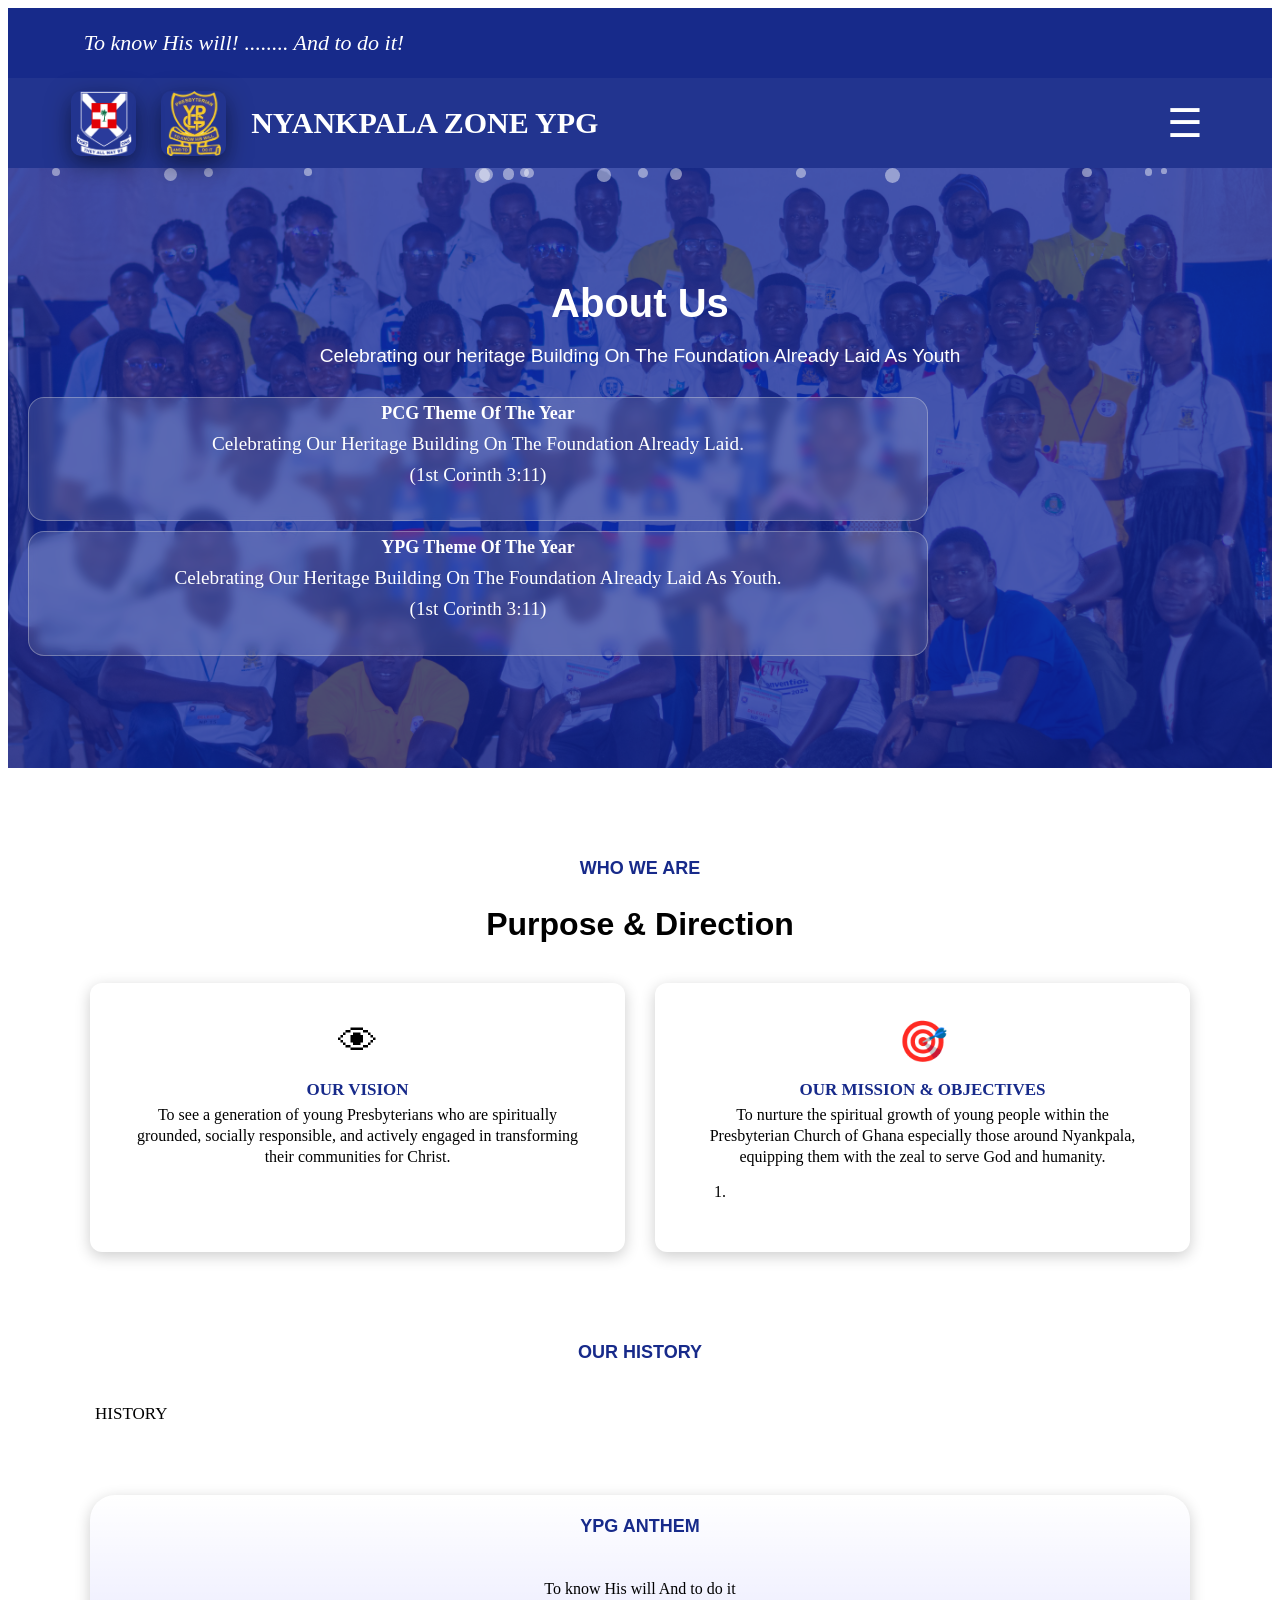
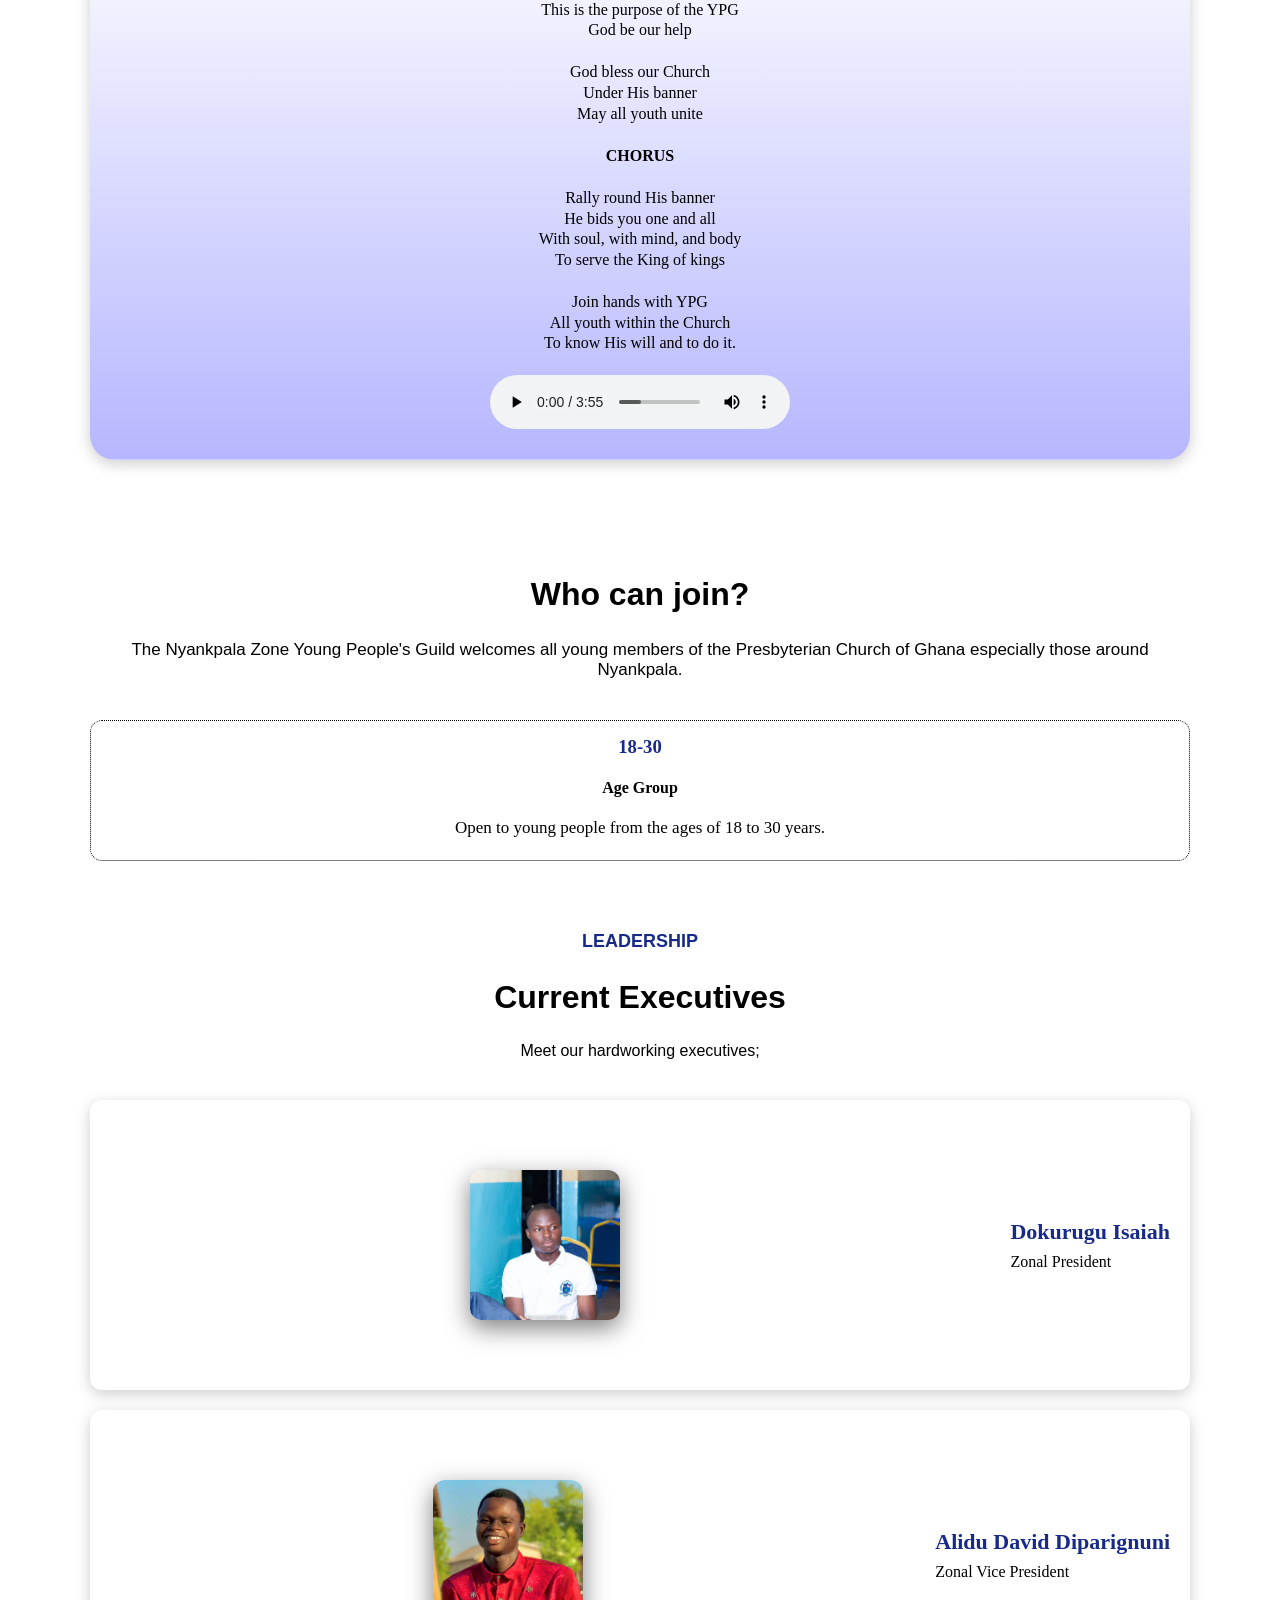
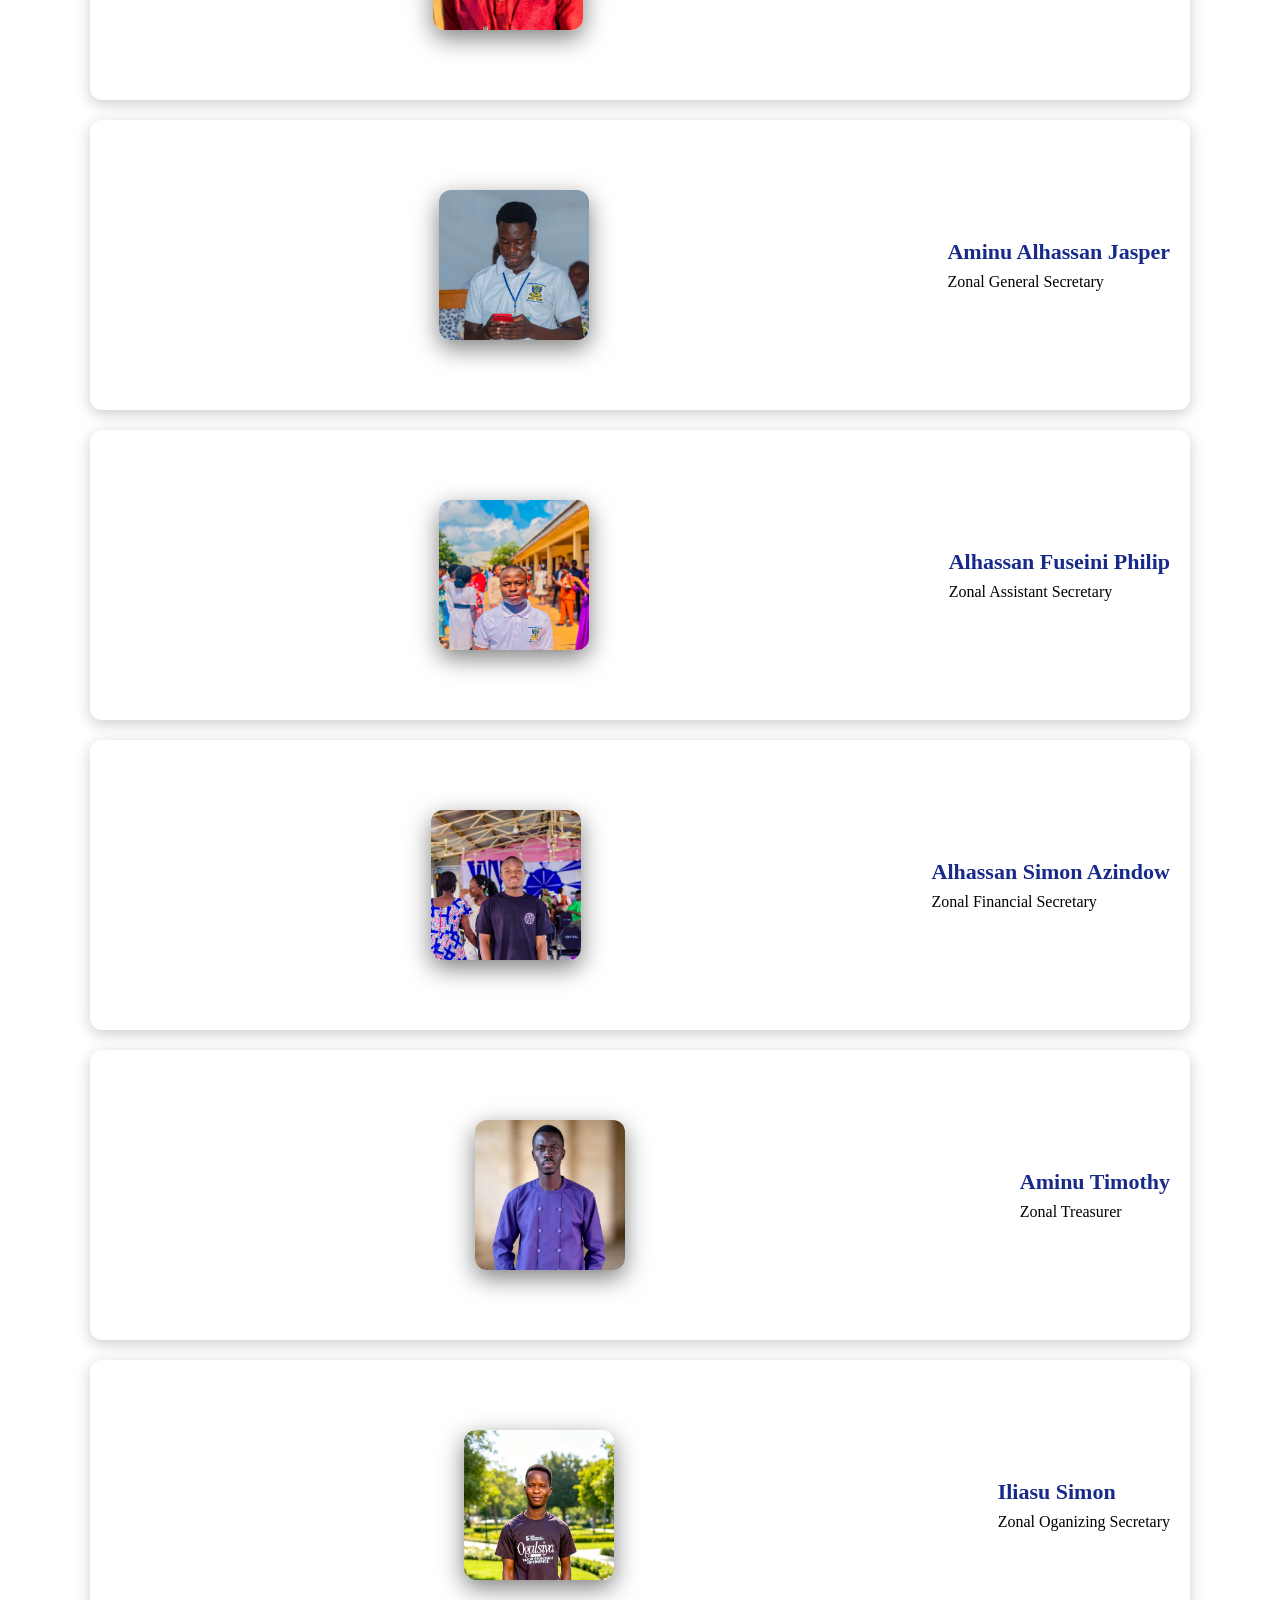
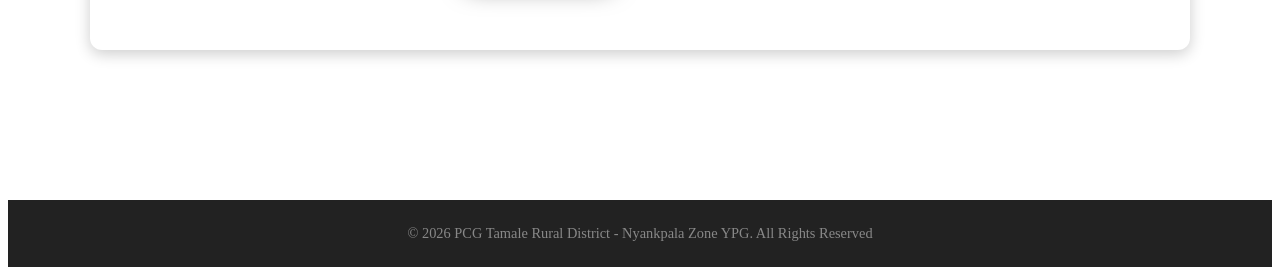
==== about.html @ 55d90fb5 "contact 1" ====
<!DOCTYPE html>
<html lang="en">
<head>
    <meta charset="UTF-8">
    <meta name="viewport" content="width=device-width, initial-scale=1.0">
    <title>About Us</title>
    <link rel="stylesheet" href="style.css">
</head>

<body>
    <header>
        <div class="top-bar">
            <span>To know His will! ........ And to do it!</span>
        </div>
    </header>

    <div class="main-nav">
            <div class="brand">
                <img src="leaders pics/PCG Logo.png">
                <img src="leaders pics/YPG logo.png">
                <span>NYANKPALA ZONE YPG</span>
            </div>
            <div class="nav-right">
                <button id="menuBtn">&#9776;</button>
            </div>
        </div>
        <nav id="sidebar">
            <a href="index.html">HOME</a>

            <li class="nav-dropdown">
                <div class="nav-item">
                    <a href="about.html">ABOUT</a>
                    <button type="button" class="dropdown-arrow" aria-label="Open About submenu">
                        &gt;
                    </button>
                </div>
                <ul class="submenu">
                    <li>
                        <a href="member.html">
                            Member of the Month
                        </a>
                    </li>
                </ul>
            </li>
            <a href="gallery.html">GALLERY</a>
            <a href="contact.html">CONTACT</a>
        </nav>

        <!--ABOUT HERO-->
        <section class="hero">

            <div class="particles"></div>
            <h1>About Us</h1>
            <p>
                Celebrating our heritage Building On The Foundation Already Laid As Youth
            </p>

            <section class="theme">
                <div class="theme-box">
                    <h3>PCG Theme Of The Year</h3>
                    <p>
                        Celebrating Our Heritage Building On The Foundation Already Laid.<br> 
                        (1st Corinth 3:11)
                    </p>
                </div>
                <div class="theme-box">
                    <h3>YPG Theme Of The Year</h3>
                    <P>
                        Celebrating Our Heritage Building On The Foundation Already Laid As Youth.<br>
                        (1st Corinth 3:11)
                    </P>
                </div>
            </section>
        </section>

        <!--MAIN CONTENT-->
        <main class="about-container">
            <!--WHON WE ARE-->
            <section class="about-introduction">
                <div class="section-title">
                    <span>Who We Are</span>
                    <h2>Purpose & Direction</h2>
                </div>

            </section>

            <!--PURPOSE AND DIRECTION-->
            <section>
                <div class="direction-grid">
                    <div class="direction-card">
                        <div class="icon">👁</div>
                        <h3>OUR VISION</h3>
                        <p>
                            To see a generation of young Presbyterians who are spiritually grounded, socially responsible, 
                            and actively engaged in transforming their communities for Christ.
                        </p>
                    </div>

                    <!--MISSION-->
                    <div class="direction-card">
                        <div class="icon">🎯</div>
                        <h3>OUR MISSION & OBJECTIVES</h3>
                        <p>
                            To nurture the spiritual growth of young people within the Presbyterian Church 
                            of Ghana especially those around Nyankpala, equipping them with the zeal to serve 
                            God and humanity.
                        </p>
                        
                        <ol class="objectives">
                            <li></li>
                        </ol>
                    </div>
                </div>
            </section>

            <!--OUR HISTORY-->
            <section class="history">
                <div class="section-title">
                    <span>OUR HISTORY</span>
                </div>
                <p>
                    HISTORY
                </p>
            </section>

            <!--ANTHEM-->
            <section class="anthem-card">
                <div class="section-title">
                    <span>YPG ANTHEM</span>
                </div>
                <P>
                    To know His will And to do it<br>
                    This is the purpose of the YPG<br>
                    God be our help<br>
                    <br>
                    God bless our Church<br>
                    Under His banner<br>
                    May all youth unite<br>
                    <h4>CHORUS</h4>
                    Rally round His banner<br> 
                    He bids you one and all<br>
                    With soul, with mind, and body<br>
                    To serve the King of kings<br>
                    <br>
                    Join hands with YPG<br>
                    All youth within the Church<br>
                    To know His will and to do it.<br>
                    <br>
                    <audio controls src="GUILD/YPG_ANTHEM_-_Young_People_s_Guild_of_the_Presbyterian_church_of_Ghana(128k).mp3">ypg song</audio>
                </P>
            </section>
            
            <section class="join-age">
                <div class="section-title">
                    <h2>Who can join?</h2>
                    <p>
                        The Nyankpala Zone Young People's Guild welcomes all young members of the Presbyterian Church of Ghana 
                        especially those around Nyankpala.
                    </p>
                </div>
                <div class="age-group">
                    <h3>18-30</h3>
                    <h4>Age Group</h4>
                    <p>
                        Open to young people from the ages of 18 to 30 years.
                    </p>
                </div>

            </section>

            <!--leadership-->
            <section class="leaders-section">

                <div class="section-title">
                    <span>Leadership</span>
                    <h2>Current Executives</h2>
                    <p>Meet our hardworking executives;</p>
                </div>

                <div class="leaders-grid">
                    <img src="leaders pics/IMG_20240913_222635_520.jpg" alt="Bro Dokurugu Isaiah">
                    
                    <div class="leader-info">
                        <h2>Dokurugu Isaiah</h2>
                        <p>Zonal President</p>
                    </div>
                </div>

                <div class="leaders-grid">
                    <img src="leaders pics/Vice President.jpg" alt="Bro David">
                    
                    <div class="leader-info">
                        <h2>Alidu David Diparignuni</h2>
                        <p>Zonal Vice President</p>
                    </div>
                </div>

                <div class="leaders-grid">
                    <img src="leaders pics/General Secretary.jpg" alt="Bro Jasper">
                    
                    <div class="leader-info">
                        <h2>Aminu Alhassan Jasper</h2>
                        <p>Zonal General Secretary</p>
                    </div>
                </div>

                <div class="leaders-grid">
                    <img src="leaders pics/Assisstant Sec.jpg" alt="Bro Philip">
                    
                    <div class="leader-info">
                        <h2>Alhassan Fuseini Philip</h2>
                        <p>Zonal Assistant Secretary</p>
                    </div>
                </div>

                <div class="leaders-grid">
                    <img src="leaders pics/Fibky.jpg" alt="Bro Simon">
                    
                    <div class="leader-info">
                        <h2>Alhassan Simon Azindow</h2>
                        <p>Zonal Financial Secretary</p>
                    </div>
                </div>

                <div class="leaders-grid">
                    <img src="leaders pics/Timothy.png" alt="Bro Timothy">
                    
                    <div class="leader-info">
                        <h2>Aminu Timothy</h2>
                        <p>Zonal Treasurer</p>
                    </div>
                </div>

                <div class="leaders-grid">
                    <img src="leaders pics/Simon.png" alt="Bro Eliasu Simon">
                    
                    <div class="leader-info">
                        <h2>Iliasu Simon</h2>
                        <p>Zonal Oganizing Secretary</p>
                    </div>
                </div>
            </section>
        </main>

    <footer>
        <p>
            &copy; 2026 PCG Tamale Rural District - Nyankpala Zone YPG. All Rights Reserved
        </p>
    </footer>
    <script src="script.js"></script>
</body>
</html>
---- style.css ----
/*HEADER SECTION*/
.top-bar {
    height: 70px;
    display: flex;
    align-items: center;
    justify-content: space-between;
    padding: 0 6%;
    background: #172a8a;
    color: white;
    font-size: 22px;
    font-style: italic;
}
.main-nav {
    position: sticky;
    top: 0;
    z-index: 1000;
    height: 90px;
    display: flex;
    align-items: center;
    justify-content: space-between;
    padding: 0 5%;
    background: rgba(23, 42, 138, 0.95);
    color: white;
    transition: 0.3s ease;
}
.main-nav.scrolled {
    background: white;
    color: #172a8a;
    box-shadow: 0 2px 10px rgba(0, 0, 0, 0.50);
}
.main-nav.scrolled .brand {
    color: #172a8a;
}
.main-nav.scrolled #menuBtn {
    color: #172a8a;
}
.brand {
    display: flex;
    align-items: center;
    gap: 25px;
    font-size: 30px;
    font-weight: bold;
    font-family: Verdana;
}
.brand img {
    width: 65px;
    height: 65px;
    object-fit: contain;
}

/*NAV */
.nav-right {
    display: flex;
    align-items: center;
    gap: 35px;
}
#menuBtn {
    font-size: 40px;
    background: none;
    border: none;
    color: white;
    cursor: pointer;
    position: relative;
    z-index: 1001;
}

#sidebar {
    position: fixed;
    top: 0;
    left: -250px;
    width: 250px;
    height: 100%;
    background: #f0f1f3;
    padding-top: 20px;
    transition: 0.3s;
    z-index: 9999;
}

#sidebar.show {
    left: 0;
}

#sidebar a {
    display: block;
    color: rgb(13, 1, 32);
    text-decoration: none;
    padding: 15px;
    font-family: Verdana, Geneva, Tahoma, sans-serif;
    font-weight: bold;
}

#sidebar a:hover {
    background: #c4c5d3;
}

/*ABOUT DROPDOWN*/
.nav-dropdown {
    position: relative;
}
.nav-item {
    display: flex;
    align-items: center;
    justify-content: space-between;
    width: 100%;
}
.nav-item a {
    display: block;
    flex: 1;
}
.dropdown-arrow {
    display: inline-flex ;
    align-items: center;
    justify-content: center;
    background: none;
    width: auto;
    color: rgb(13, 1, 32);
    border: none;
    font-size: 20px;
    cursor: pointer;
    padding: 5px 10px;
    margin: 0;
    flex: 0 0 auto;
}

.submenu {
    display: none;
    list-style: none;
    margin: 0;
    padding: 0 0 0 20px;
}
/*SHOW SUBMENU*/
.nav-dropdown.active .submenu {
    display: block;
}
/*ROTATE ARROW*/
.nav-dropdown.active .dropdown-arrow {
    transform: rotate(90deg);
}
.submenu li a {
    display: block;
    padding: 10px 15px;
    text-decoration: none;
}

/* HERO / WELCOME SECTION*/
.hero {
    background: linear-gradient(rgba(0,51,102,0.85),rgba(0,51,102,0.85));
    color: white;
    padding: 80px 20px;
    text-align: center;
    font-family: Verdana, Geneva, Tahoma, sans-serif;
    background-image: url("leaders pics/Background.jpg");
    background-size: cover;
    background-position: center;
    background-repeat: no-repeat;
    overflow: hidden;
    position: relative;
    height: auto;
    min-height: 600px;
    isolation: isolate;
}
.hero::before {
    content: "";
    position: absolute;
    top: 0;
    left: 0;
    height: 100%;
    width: 100%;
   /* right: 0;
    bottom: 0;*/
    background: rgba(15, 35, 150, 0.75);
    z-index: 1;
}

.particles {
    position: absolute;
    top: 0;
    left: 0;
    width: 100%;
    height: 100%;
    z-index: 2;
    pointer-events: none;
}
.particle {
    position: absolute;
    background: rgba(255, 255, 255, 0.45);
    border-radius: 50%;
    animation: fall linear infinite;
}
@keyframes fall {
    0% {
        transform: translateY(-100px);
        opacity: 0;
    }
    10% {
        opacity: 1;
    }
    90% {
        opacity: 1;
    }
    100% {
        transform: translateY(110vh);
        opacity: 0;
    }
}
.theme {
    position: relative;
    z-index: 3;
    width: 100%;
    max-width: 900px;
    display: grid;
    grid-template-columns: repeat(1, 1fr);
    gap: 10px;
    font-family: Verdana;
}
.theme-box {
    background: rgba(225, 225, 225, 0.14);
    backdrop-filter: blur(5px);
    -webkit-backdrop-filter: blur(5px);
    border: 1px solid rgba(225, 225, 225, 0.35);
    border-radius: 16px;
    padding: 5px 1px;
    text-align: center;
    color: white;
}
.theme h3 {
    color: white;
    margin: 0 0 5px;
    font-size: 18px;
}
.theme p {
    color: white;
    margin: 0;
}
.hero h1 {
    font-size: 2.5rem;
    margin-bottom: 15px;
    position: relative;
    z-index: 3;
}

.hero p {
    font-size: 1.2rem;
    max-width: 700px;
    margin: 0 auto 25px;
    line-height: 1.6;
    position: relative;
    z-index: 3;
}

/* LEADERS IMAGES*/
img {
   /* width: 300px;
    height: 300px;*/
    width: 450px;
    height: auto;
    object-fit: cover;
    border-radius: 10px;
    display: block;
    margin: auto;
    margin-top: 50px;
    margin-bottom: 50px;
    box-shadow: 0 8px 25px rgba(0,0,0,0.5);
    cursor: pointer;
}
#lightbox {
    display: none;
    position: fixed;
    top: 0;
    left: 0;
    width: 100%;
    height: 100%;
    background: rgba(0, 0, 0, 0.9);
    justify-content: center;
    align-items: center;
    z-index: 9999;
}
#lightboxImg {
    max-width: 90%;
    max-height: 90%;
}
#close {
    position: fixed;
    top: 20px;
    right: 30px;
    color: white;
    font-size: 40px;
    cursor: pointer;
}

.logo h2 {
    font-family: Verdana, Geneva, Tahoma, sans-serif;
    font-size: 2.0rem;
    text-align: center;
}

.logo h3 {
    font-size: 0.9rem;
    color: rgb(29, 4, 255);
    text-align: center;
}

.logo p {
    font-family: arial;
    font-size: 1.2rem;
    color: black;
    margin-bottom: 5px;
}

/* FOOTER*/
footer {
    background-color: #222;
    color: #888;
    text-align: center;
    padding: 20px;
    font-size: 0.9rem;
    margin-top: 60px;
}

/*EVENTS SECTION*/
.events {
    padding: 50px 20px;
    background: #1507e2;
    color: white;
    font-family: Arial;

}

.events-header h1 {
    font-family: verdana;
    margin-bottom: 25px;
    margin-top: 0;
}
.events-header span {
    font-family: Verdana, Geneva, Tahoma, sans-serif;
    margin-bottom: 15px;
    color: #1507e2;
}

.events-card {
    display: flex;
    align-items: center;
    background: linear-gradient(135deg, #2563eb 0%, #1d4ed8 100%);
    border-radius: 10px;
    padding: 20px;
    margin-bottom: 20px;
    box-shadow: 0 3px 10px;
    font-family: Arial;
}
.events h3 {
    color: white;
}
/*.events-card img {
    max-width: 100;
    height: auto;
    object-fit: cover;
    border-radius: 20px;
}*/

.event-date {
    width: 80px;
    height: 80px;
    color: white;
    background: #006400;
    text-align: center;
    border-radius: 10px;
    margin-right: 20px;
    font-family: Arial;
}

.event-date h3 {
    margin: 10px 0 0;
    font-size: 28px;
    font-family: Arial;
}
.event-date span {
    font-size: 16px;
    font-family: Arial;
}
.event-details h3 {
    margin-bottom: 8px;
    font-family: Arial;
}
.event-details p {
    margin: 5px 0;
    font-family: Arial;
}
.btn {
    display: block;
    width: fit-content;
    margin: 30px auto 0;
    background: #006400;
    color: white;
    text-decoration: none;
    padding: 12px 20px;
    border-radius: 5px;
    font-family: Arial;
    box-shadow: 0 4px 8px rgba(0, 0, 0, 0.4);
}
.btn:hover {
    background: #004d00;
}

#verse {
    color: black;
    font-family: Verdana;
    margin: 100px;
}
#verse p {
    border-left: 4px solid black;
    padding-left: 20px;
    font-style: italic;
}

.announcement-box {
    border: 2px solid black;
    border-radius: 5px;
    text-align: center;
    font-family: arial;
}
#announcement {
    font-family: verdana;
}

.guilder {
    padding-top: 100px;
    font-family: verdana;
}
.guilder p {
    font-style: italic;
}
 .guilder .quote {
    border-left: 4px solid rgb(0, 0, 0);
    color: black;
    display: block;
    margin: 20px;
    padding-left: 20px;
    font-weight: bold;
 }
 .guilder h3 {
    color: #1507e2;
 }
 
 .story-btn {
    display: inline-block;
    margin-top: 15px;
    background-color: #006b3f;
    padding: 12px 22px;
    color: white;
    text-decoration: none;
    border-radius: 6px;
    font-weight: 600;
    transition: 0.3s ease;
 }
 .story-btn:hover {
    background-color: #004d2c;
    transform: translateY(-2px);
 }

 /*MEMBER HTML*/
 #topic {
    background-color: #9c004e;
    color: white;
    border-radius: 5px;
    text-align: center;
    font-family: Verdana;
    margin-top: 50px;
    padding: 7px;
 }
 #topic h1, p {
    margin: 5px;
 }
.member-page {
    max-width: 900px;
    margin: auto;
    padding: 100px 20px 60px;
}
.member-page h1 {
    text-align: center;
    margin-bottom: 0;
    font-family:Verdana, Geneva, Tahoma, sans-serif;
    color: rgb(150, 2, 27);
}
.member-month {
    text-align: center;
    font-weight: bold;
    letter-spacing: 2px;
    margin-top: 0;
    color: rgb(150, 2, 27);
    text-decoration: underline;
}
.featured-member {
    text-align: center;
}
.featured-member > img {
    width: 220px;
    height: 220px;
    object-fit: cover;
    border-radius: 50%;
    display: block;
    margin: 0 auto 20px;
}
.member-page h4 {
    margin-top: 30px;
    font-family: Verdana;
    color: rgb(150, 2, 27);
}
.member-page p {
    font-family:Verdana;
}
.member-page .quote {
    border-left: 4px solid rgb(0, 0, 0);
    color: black;
    display: block;
    margin: 20px;
    padding-left: 20px;
    font-weight: bold;
 }
.member-archive {
    margin-top: 70px;
}
.member-archive h2, h3 {
    text-align: center;
    font-family: Verdana;
    color: rgb(150, 2, 27);
    margin: 0;
}
.member-card {
    display: flex;
    align-items: center;
    gap: 20px;
    padding: 15px;
    margin-top: 20px;
    border-radius: 10px;
    box-shadow: 0 3px 12px rgba(0, 0, 0, 0.1);
}
.member-card img {
    width: 100px;
    height: 100px;
    object-fit: cover;
    border-radius: 10px;
}
.member-card p {
    font-size: 12px;
    font-weight: bold;
}
.member-card h4 {
    margin: 5px 0;
}
.member-card a {
    text-decoration: none;
    font-weight: bold;
    font-family: verdana;
    background-color: #004d00;
    color: white;
    border-radius: 5px;
}
.faith-journey {
    margin: 0;
}


/* ABOUT PAGE */
/*ABOUT HERO*/

.about-container {
    width: 90%;
    max-width: 1100px;
    margin: 0 auto;
    padding: 70px 0;
}

.section-title {
    text-align: center;
    margin-bottom: 40px;
    padding-top: 20px;
    font-family: Verdana, Geneva, Tahoma, sans-serif;
}

.section-title span {
    color: #172a8a;
    font-size: 18px;
    font-weight: bold;
    text-transform: uppercase;
    font-family: Verdana, Geneva, Tahoma, sans-serif;
}

.section-title h2 {
    font-size: 32px;
    margin: 1opx 0;
    color: black;
    font-family: Verdana, Geneva, Tahoma, sans-serif;
}

.direction-grid {
    display: grid;
    grid-template-columns: repeat(2, 1fr);
    gap: 30px;
    margin-bottom: 70px;
}
.direction-card {
    background: white;
    padding: 35px;
    border-radius: 12px;
    text-align: center;
    box-shadow: 0 4px 15px rgba(0, 0, 0, 0.20);
}
.direction-grid .icon {
    font-size: 40px;
    margin-bottom: 15px;
}
.direction-card h3 {
    color: #172a8a;
    font-size: 17px;
    line-height: 1.2;
}
.direction-card p {
    color: black;
    font-family: Verdana;
    line-height: 1.3;
}

/*HISTORY*/
.history {
    margin-bottom: 70px;
}
.history p {
    color: black;
    font-size: 17px;
    line-height: 1.3;
}
.anthem-card {
    color: black;
    font-family: Verdana;
    line-height: 1.3;
    text-align: center;
    border-radius: 25px;
    box-shadow: 0 4px 15px rgba(0, 0, 0, 0.20);
    background: linear-gradient(to top, blue -250%, transparent 100%);
    background-size: cover;
    background-position: center;
    background-repeat: no-repeat;
    overflow: hidden;
    position: relative;
    height: auto;
    padding-bottom: 20px;
    margin-bottom: 70px;
}
.anthem-card h4 {
    font-weight: bold;
}
.join-age {
    font-family: Verdana;
}
.join-age p {
    font-size: 17px;
}
.age-group {
    text-align: center;
    border: 1px dotted black;
    border-radius: 12px;
}
.age-group h3 {
    color: #172a8a;
    padding-top: 15px;
}
.age-group p {
    padding-bottom: 17px;
}

/*LEADERSHIP*/
.leaders-section {
    margin-top: 50px;
}
.leaders-grid {
    display: flex;
    align-items: center;
    gap: 30px;
    background: white;
    padding: 20px;
    margin-bottom: 20px;
    border-radius: 12px;
    box-shadow: 0 4px 15px rgba(0, 0, 0, 0.20);
}
.leaders-grid img {
    width: 150px;
    height: 150px;
    object-fit: cover;
    object-position: center top;
    border-radius: 12px;
}
.leader-info h2 {
    margin: 0 0 8px;
    color: #172a8a;
    font-size: 22px;
}
.leader-info p {
    margin: 0;
    color: black;
    font-size: 16px;
}

/*ABOUT MOBILE*/
@media (max-width: 768px) {
    .about-container {
        width: 92%;
        padding: 50px 0;
    }
    .section-title {
        font-size: 26px;
    }
    .direction-grid {
        grid-template-columns: 1fr;
        gap: 20px;
    }
    .direction-card {
        padding: 25px;
    }
    .leaders-grid {
        gap: 20px;
        padding: 15px;
    }
    .leaders-grid img {
        width: 200px;
        height: 200px;
    }
    .leader-info h2 {
        font-size: 18px;
    }
    .leader-info p {
        font-size: 14px;
    }
    .theme {
        grid-template-columns: 1fr;
        gap: 15;
        margin-top: 30px;
    }
    .theme-box {
        padding: 3px 5px;
    }
}


/*PHONE RESPONSIVE*/
* {
    box-sizing: border-box;
}
html, body {
    max-width: 100%;
    overflow-x: clip;
}
img {
    max-width: 100%;
    height: auto;
}

@media (max-width: 768px) {
    .main-nav {
        padding: 0 15px;
    }
    .brand {
        font-size: 17px;
    }
    .brand img {
        width: 45px;
        height: 45px;
    }
    .hero {
        min-height: auto;
        padding: 60px 20px;
    }
    .hero p {
        font-size: 1rem;
    }
    .hero h1 {
        font-size: 2rem;
    }
    .events {
        padding: 40px 15px;
    }
    #verse {
        margin: 50px 15px;
    }
    .announcement-box {
        margin: 15px;
    }
    .guilder {
        padding: 50px 15px 0;
    }
}

@media (max-width: 400px) {
    .hero h1 {
        font-size: 1.7rem;
    }
    .brand {
        font-size: 15px;
    }
    .events {
        padding: 30px 10px;
    }
}

#sidebar .nav-item {
    flex-direction: row !important;
}
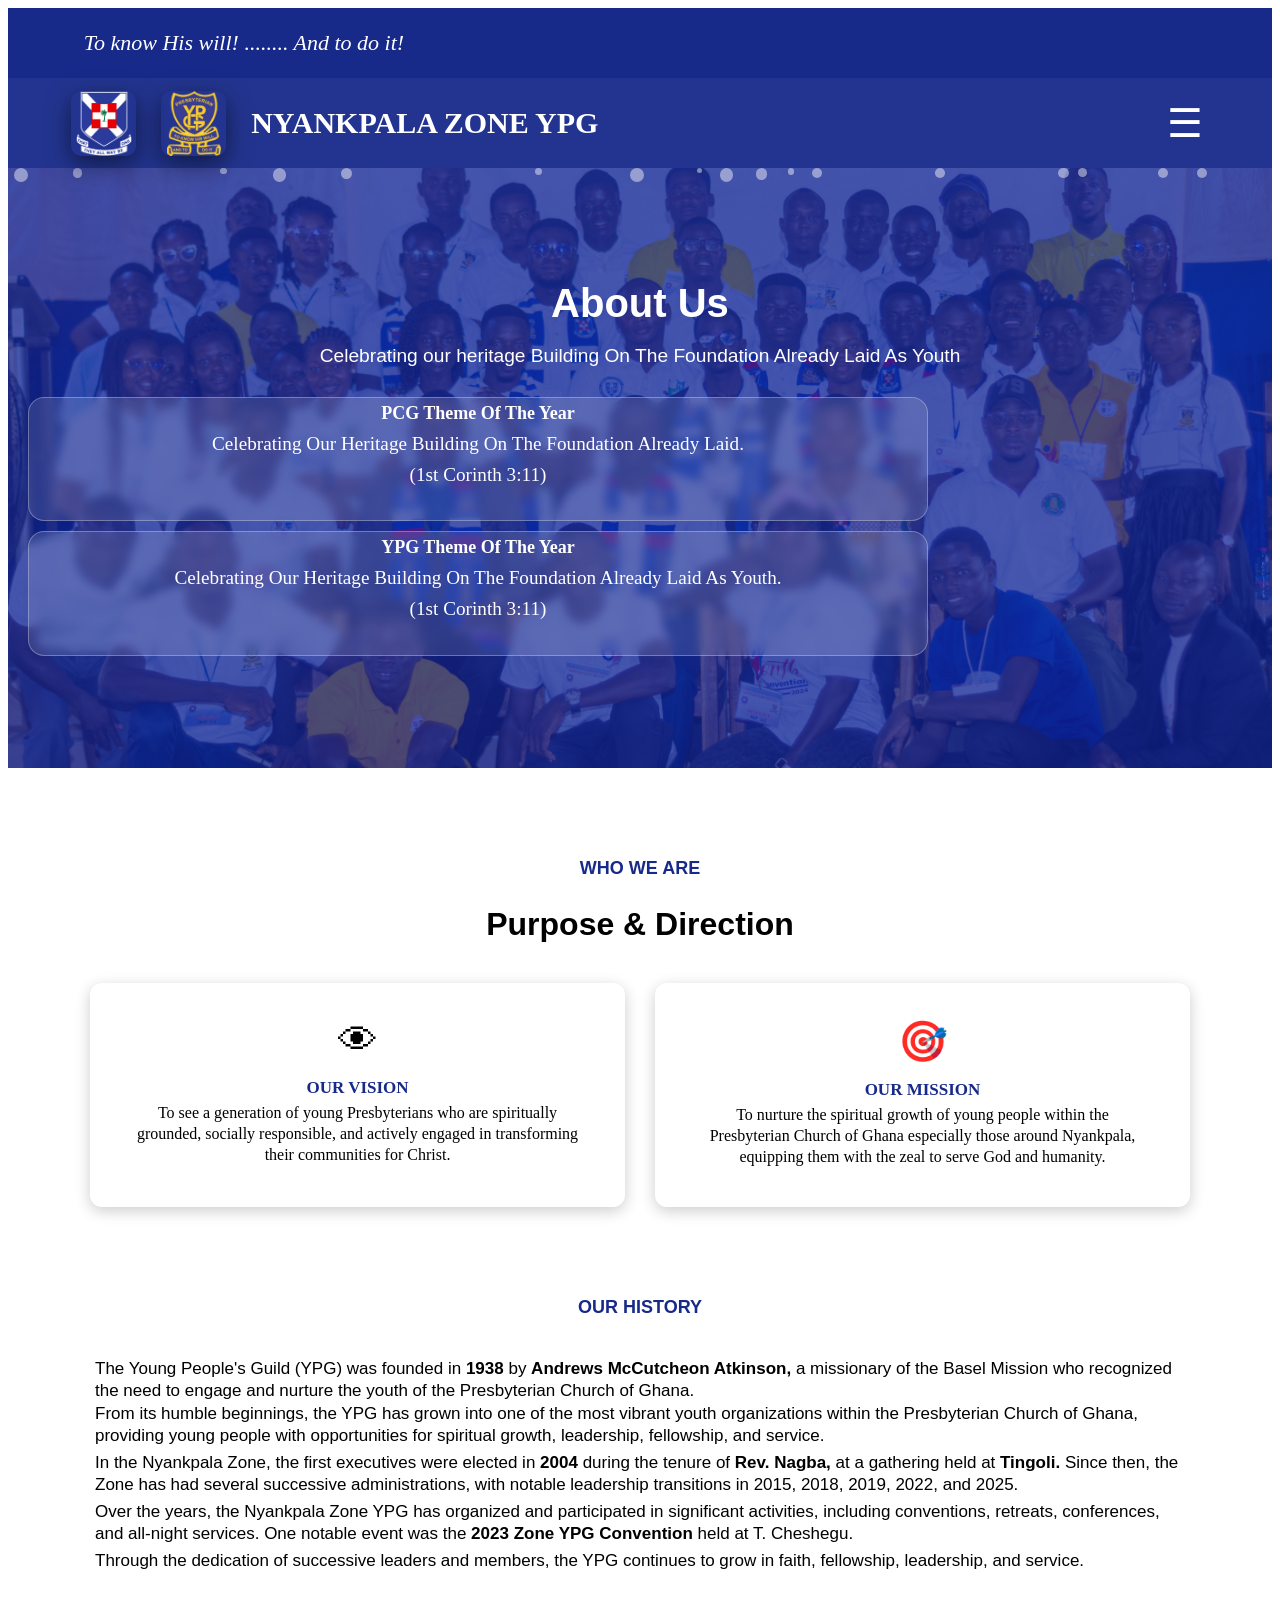
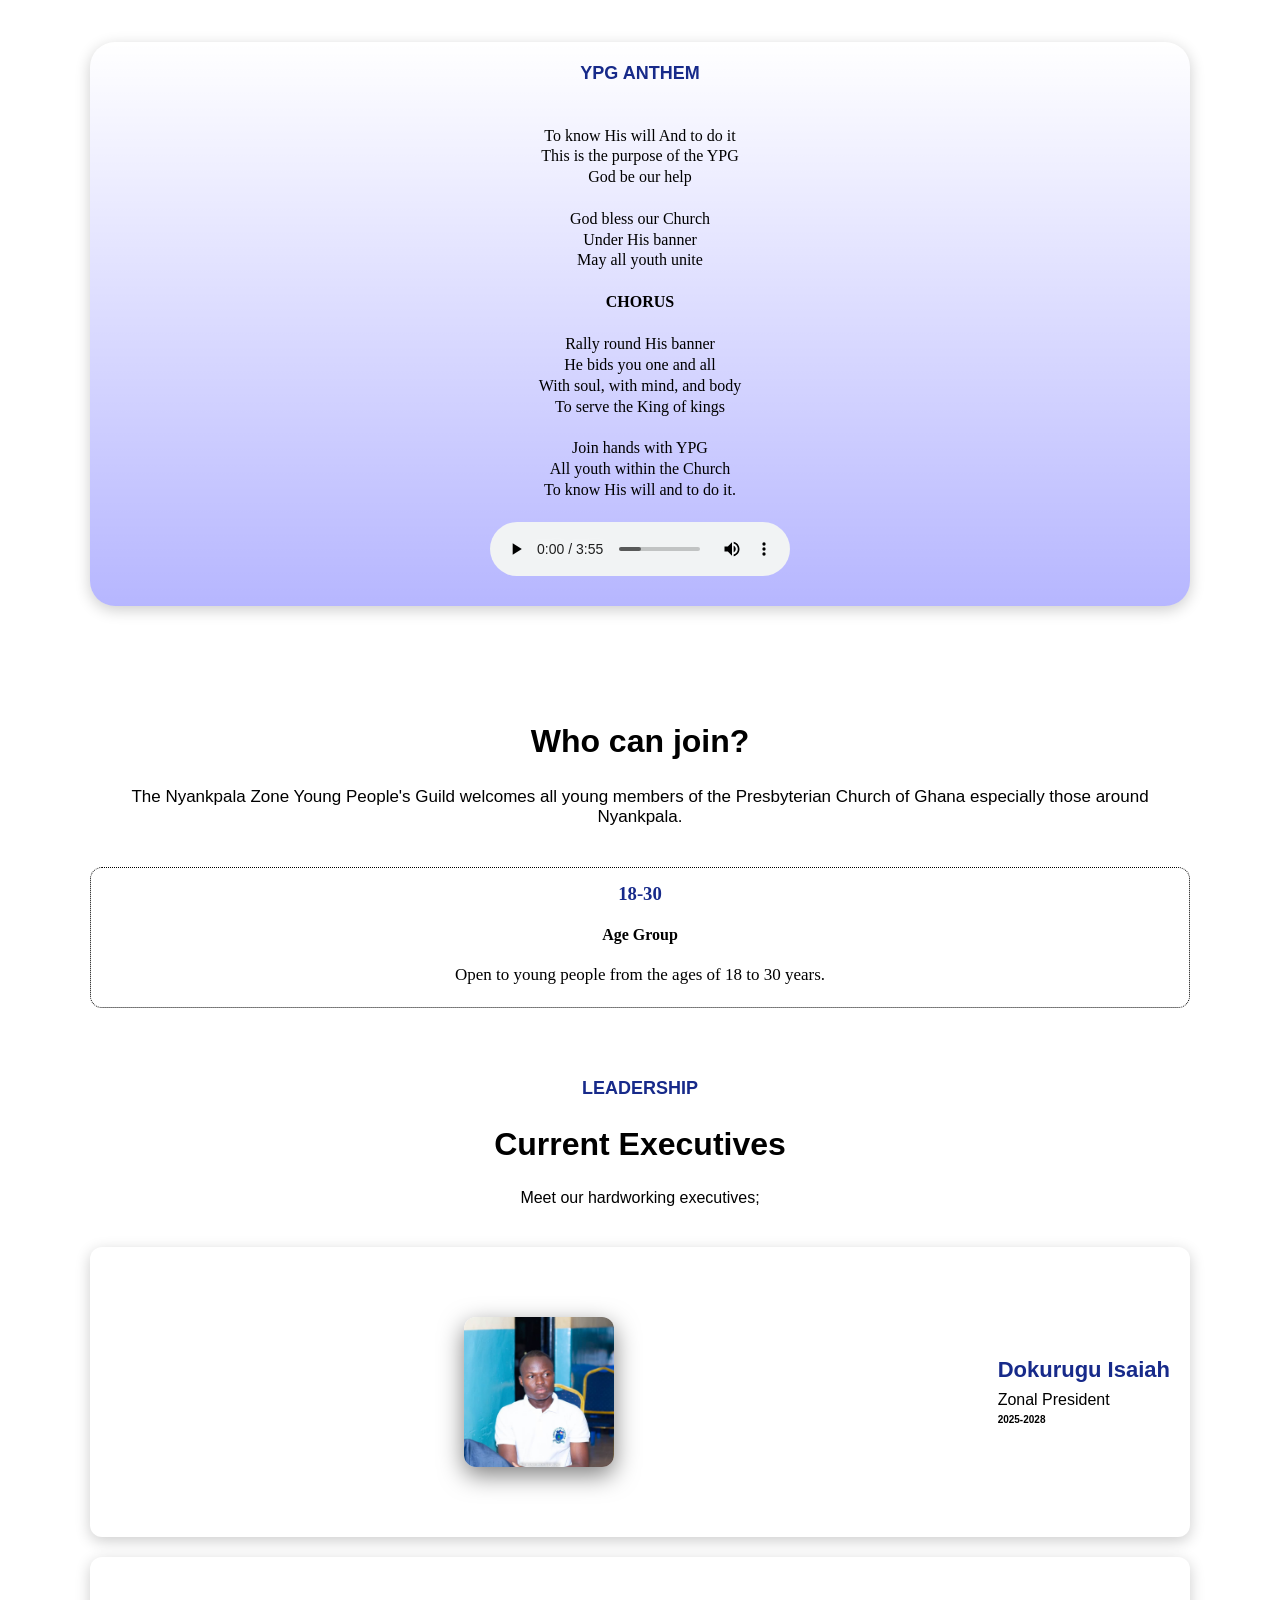
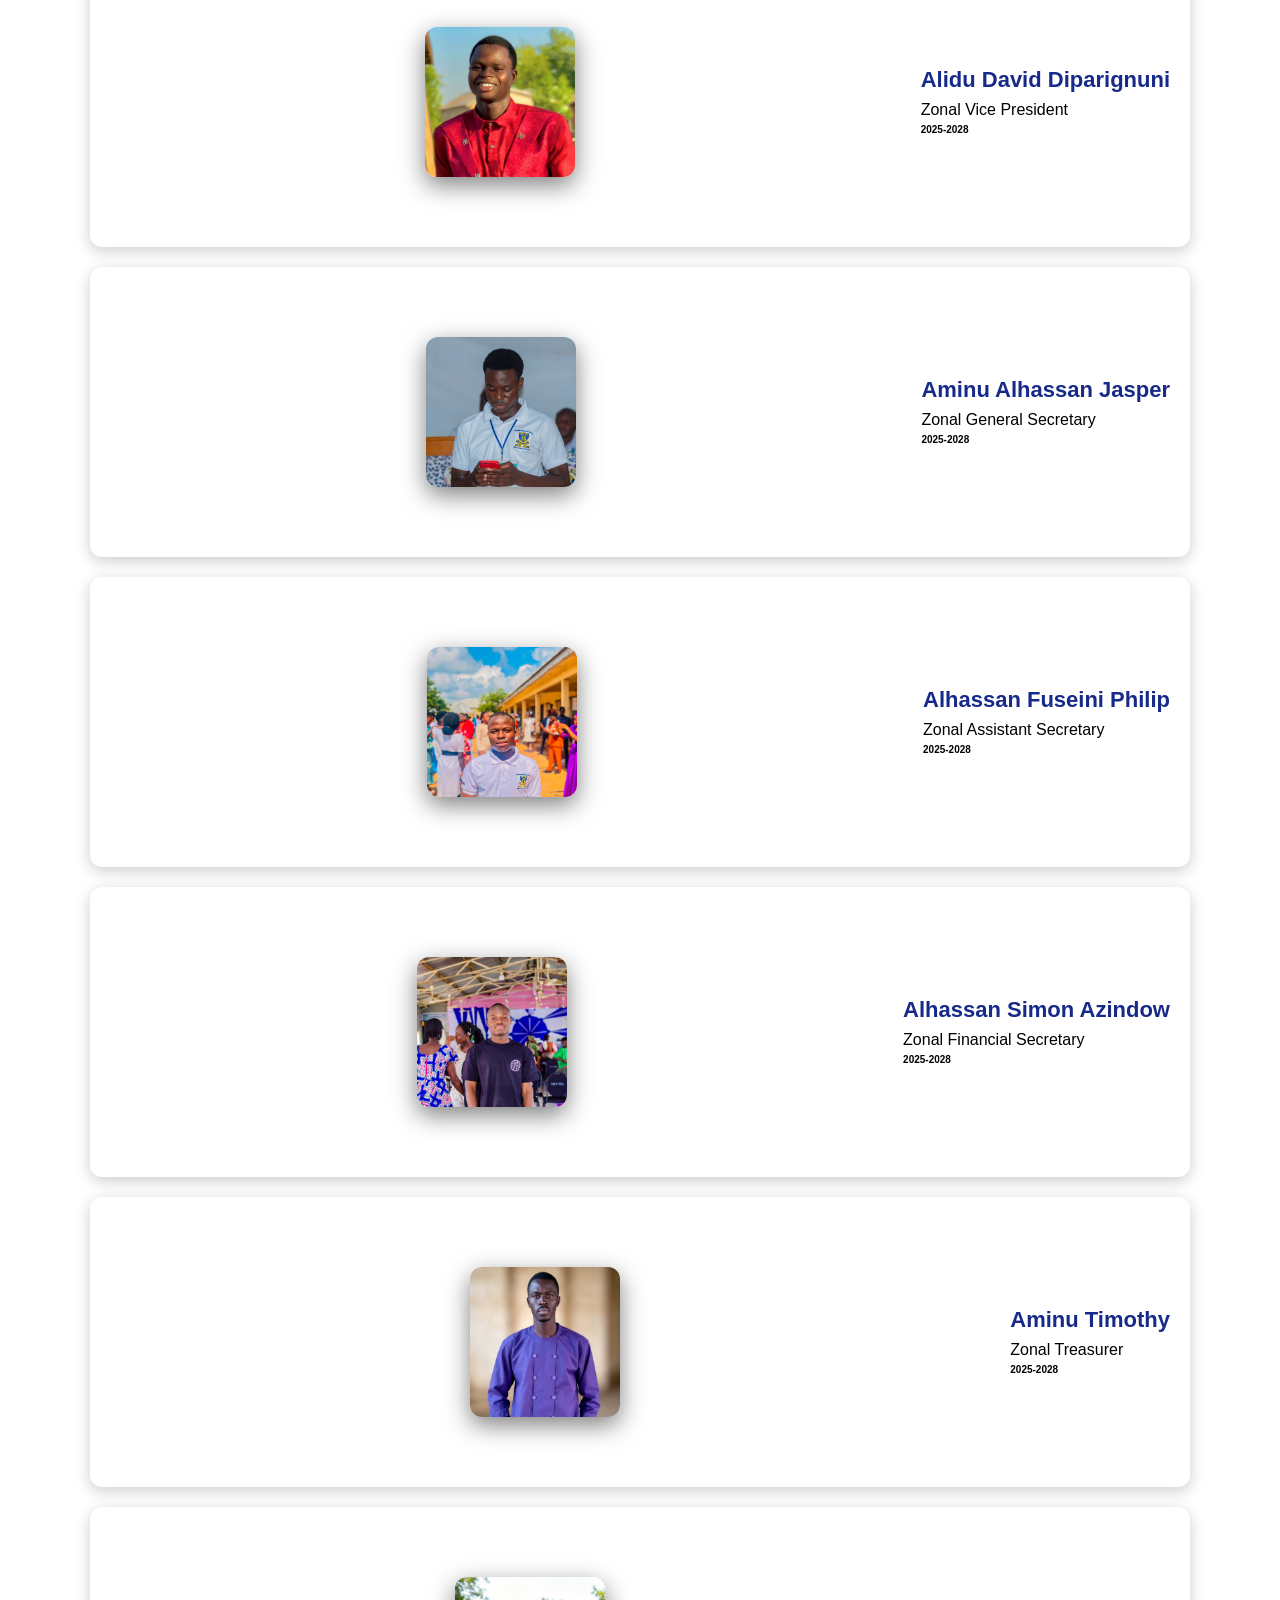
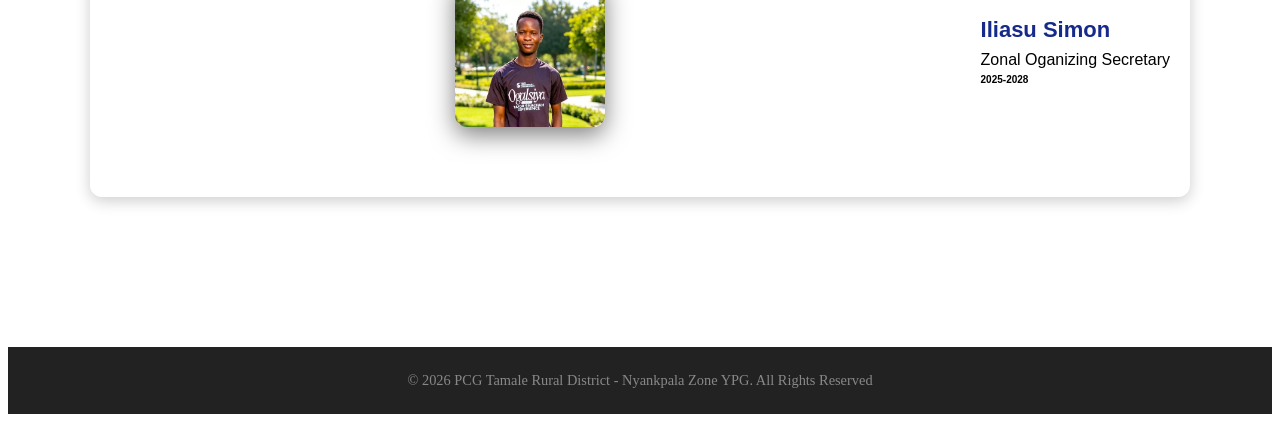
==== commit 801d092b: "gallery" ====
--- a/about.html
+++ b/about.html
@@ -99,16 +99,12 @@
                     <!--MISSION-->
                     <div class="direction-card">
                         <div class="icon">🎯</div>
-                        <h3>OUR MISSION & OBJECTIVES</h3>
+                        <h3>OUR MISSION</h3>
                         <p>
                             To nurture the spiritual growth of young people within the Presbyterian Church 
                             of Ghana especially those around Nyankpala, equipping them with the zeal to serve 
                             God and humanity.
                         </p>
-                        
-                        <ol class="objectives">
-                            <li></li>
-                        </ol>
                     </div>
                 </div>
             </section>
@@ -119,7 +115,25 @@
                     <span>OUR HISTORY</span>
                 </div>
                 <p>
-                    HISTORY
+                    The Young People's Guild (YPG) was founded in <b>1938</b> by <b>Andrews McCutcheon Atkinson,</b> a missionary of the Basel 
+                    Mission who recognized the need to engage and nurture the youth of the Presbyterian Church of Ghana.<br>
+                    From its humble beginnings, the YPG has grown into one of the most vibrant youth organizations within the 
+                    Presbyterian Church of Ghana, providing young people with opportunities for spiritual growth, 
+                    leadership, fellowship, and service.
+                    <p>
+                        In the Nyankpala Zone, the first executives were elected in <b>2004</b> during the tenure of <b>Rev. Nagba,</b> 
+                        at a gathering held at <b>Tingoli.</b> Since then, the Zone has had several successive 
+                        administrations, with notable leadership transitions in 2015, 2018, 2019, 2022, and 2025.
+                    </p>
+                </p>
+                <p>
+                    Over the years, the Nyankpala Zone YPG has organized and participated in significant activities, including 
+                    conventions, retreats, conferences, and all-night services. One notable event was 
+                    the <b>2023 Zone YPG Convention</b> held at T. Cheshegu.
+                    <p>
+                        Through the dedication of successive leaders and members, 
+                        the YPG continues to grow in faith, fellowship, leadership, and service.
+                    </p>
                 </p>
             </section>
 
@@ -183,6 +197,7 @@
                     <div class="leader-info">
                         <h2>Dokurugu Isaiah</h2>
                         <p>Zonal President</p>
+                        <span style="color: black; font-size: x-small; font-weight: bold;">2025-2028</span>
                     </div>
                 </div>
 
@@ -192,6 +207,7 @@
                     <div class="leader-info">
                         <h2>Alidu David Diparignuni</h2>
                         <p>Zonal Vice President</p>
+                        <span style="color: black; font-size: x-small; font-weight: bold;">2025-2028</span>
                     </div>
                 </div>
 
@@ -201,6 +217,7 @@
                     <div class="leader-info">
                         <h2>Aminu Alhassan Jasper</h2>
                         <p>Zonal General Secretary</p>
+                        <span style="color: black; font-size: x-small; font-weight: bold;">2025-2028</span>
                     </div>
                 </div>
 
@@ -210,6 +227,7 @@
                     <div class="leader-info">
                         <h2>Alhassan Fuseini Philip</h2>
                         <p>Zonal Assistant Secretary</p>
+                        <span style="color: black; font-size: x-small; font-weight: bold;">2025-2028</span>
                     </div>
                 </div>
 
@@ -219,6 +237,7 @@
                     <div class="leader-info">
                         <h2>Alhassan Simon Azindow</h2>
                         <p>Zonal Financial Secretary</p>
+                        <span style="color: black; font-size: x-small; font-weight: bold;">2025-2028</span>
                     </div>
                 </div>
 
@@ -228,6 +247,7 @@
                     <div class="leader-info">
                         <h2>Aminu Timothy</h2>
                         <p>Zonal Treasurer</p>
+                        <span style="color: black; font-size: x-small; font-weight: bold;">2025-2028</span>
                     </div>
                 </div>
 
@@ -237,6 +257,7 @@
                     <div class="leader-info">
                         <h2>Iliasu Simon</h2>
                         <p>Zonal Oganizing Secretary</p>
+                        <span style="color: black; font-size: x-small; font-weight: bold;">2025-2028</span>
                     </div>
                 </div>
             </section>
--- a/style.css
+++ b/style.css
@@ -623,6 +623,7 @@
 /*HISTORY*/
 .history {
     margin-bottom: 70px;
+    font-family: Verdana, Geneva, Tahoma, sans-serif;
 }
 .history p {
     color: black;
@@ -700,6 +701,41 @@
     font-size: 16px;
 }
 
+/*ENTRANCE ANIMATION*/
+.hero h1 {
+    animation: slideUp 0.8s ease-out both;
+}
+.hero p {
+    animation: slideUp 0.8s ease-out 0.15s both;
+}
+.theme-box:first-child {
+    animation: slideUp 0.8s ease-out 0.35s both;
+}
+.theme-box:last-child {
+    animation: slideUp 0.8s ease-out 0.5s both;
+}
+@keyframes slideUp {
+    from {
+        opacity: 0;
+        transform: translateY(45px);
+    }
+    to {
+        opacity: 1;
+        transform: translateY(0);
+    }
+}
+
+/*SCROLL REVEAL*/
+.scroll-reveal {
+    opacity: 0;
+    transform: translateY(50px);
+    transition: opacity 0.8s ease, transform 0.8s cubic-bezier(0.22, 1, 0.36, 1);
+}
+.scroll-reveal.show {
+    opacity: 1;
+    transform: translateY(0);
+}
+
 /*ABOUT MOBILE*/
 @media (max-width: 768px) {
     .about-container {
@@ -740,6 +776,27 @@
     }
 }
 
+/*GALLERY CSS*/
+main {
+    font-family: Verdana, Geneva, Tahoma, sans-serif;
+}
+.gallery h1 {
+    color: #020214;
+    font-weight: bold;
+}
+.gallery-icon {
+    font-size: 55px;
+    text-align: center;
+}
+.gallery-card {
+    border: 2px dashed black;
+    text-align: center;
+    padding-bottom: 50px;
+    border-radius: 16px;
+    margin: 30px;
+    background: radial-gradient(#888 1.5px, transparent 1.6px) 0 0 / 40px 40px;
+}
+
 
 /*PHONE RESPONSIVE*/
 * {
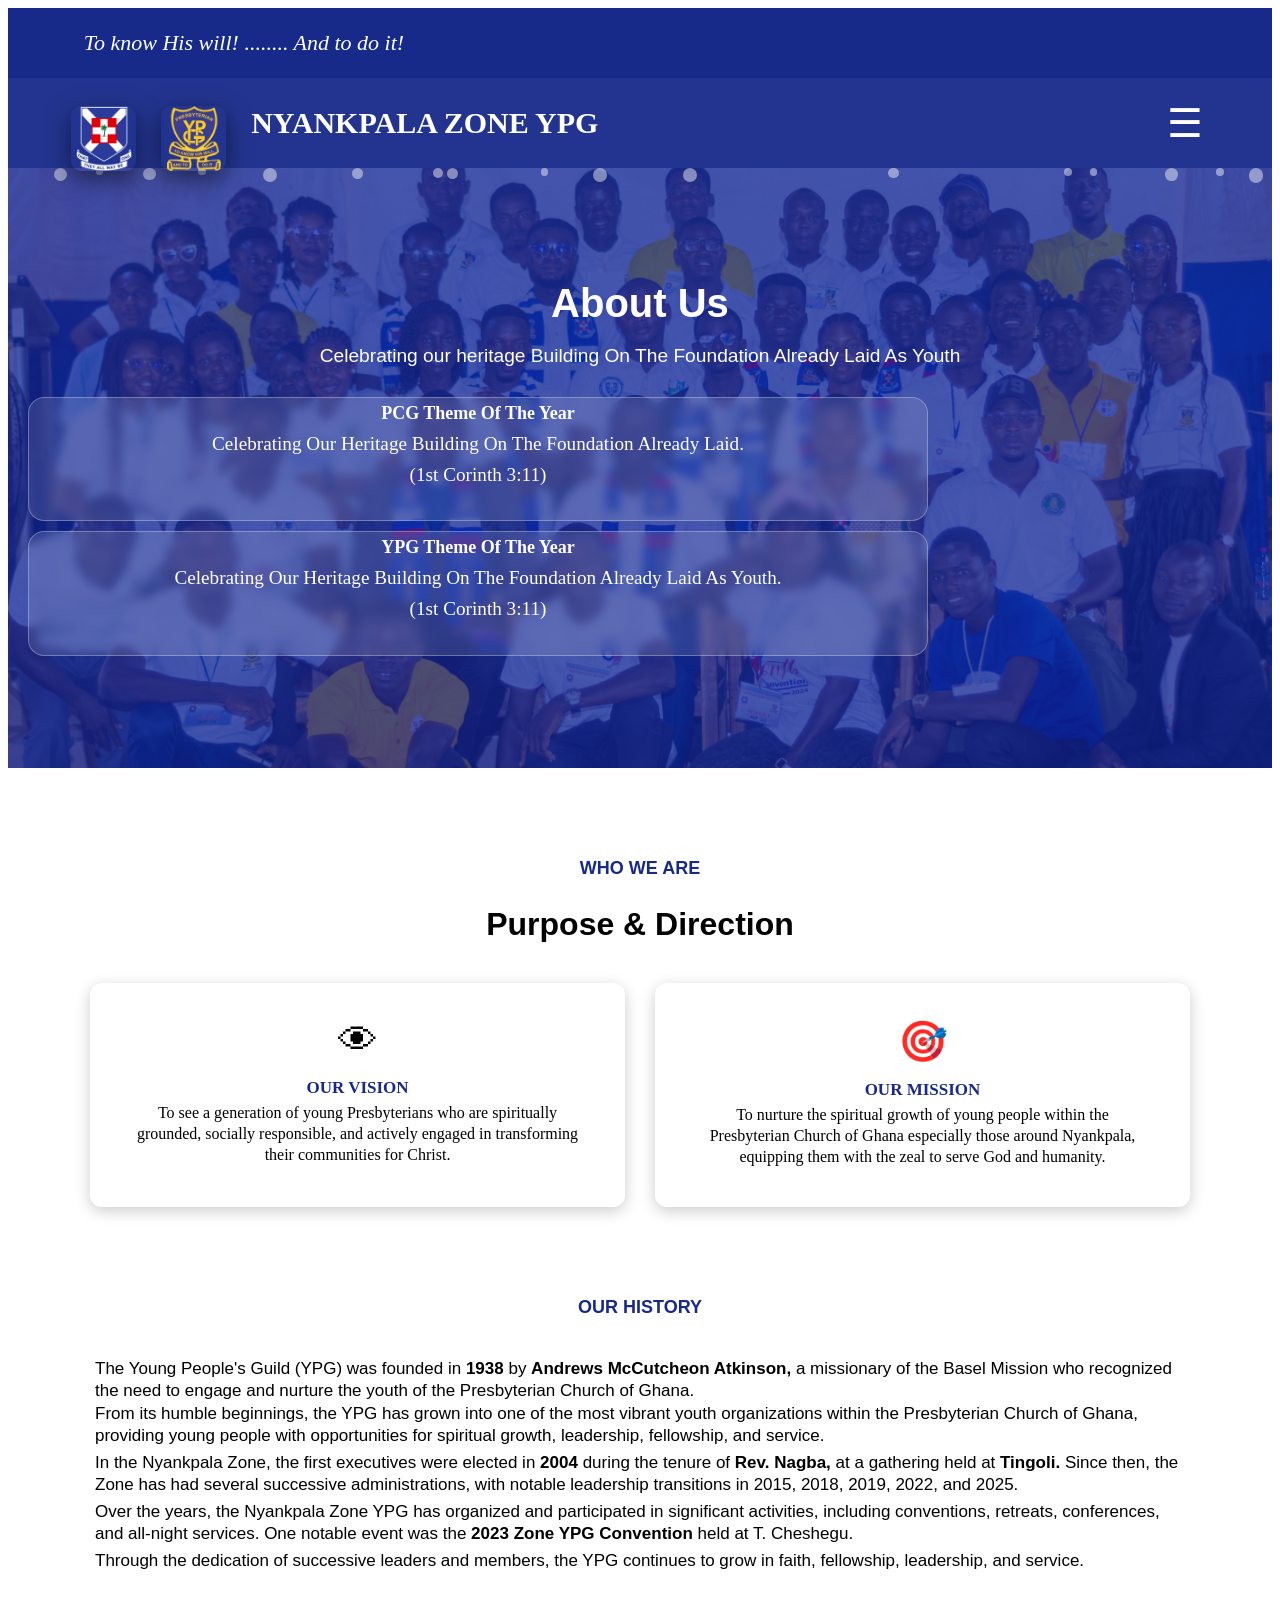
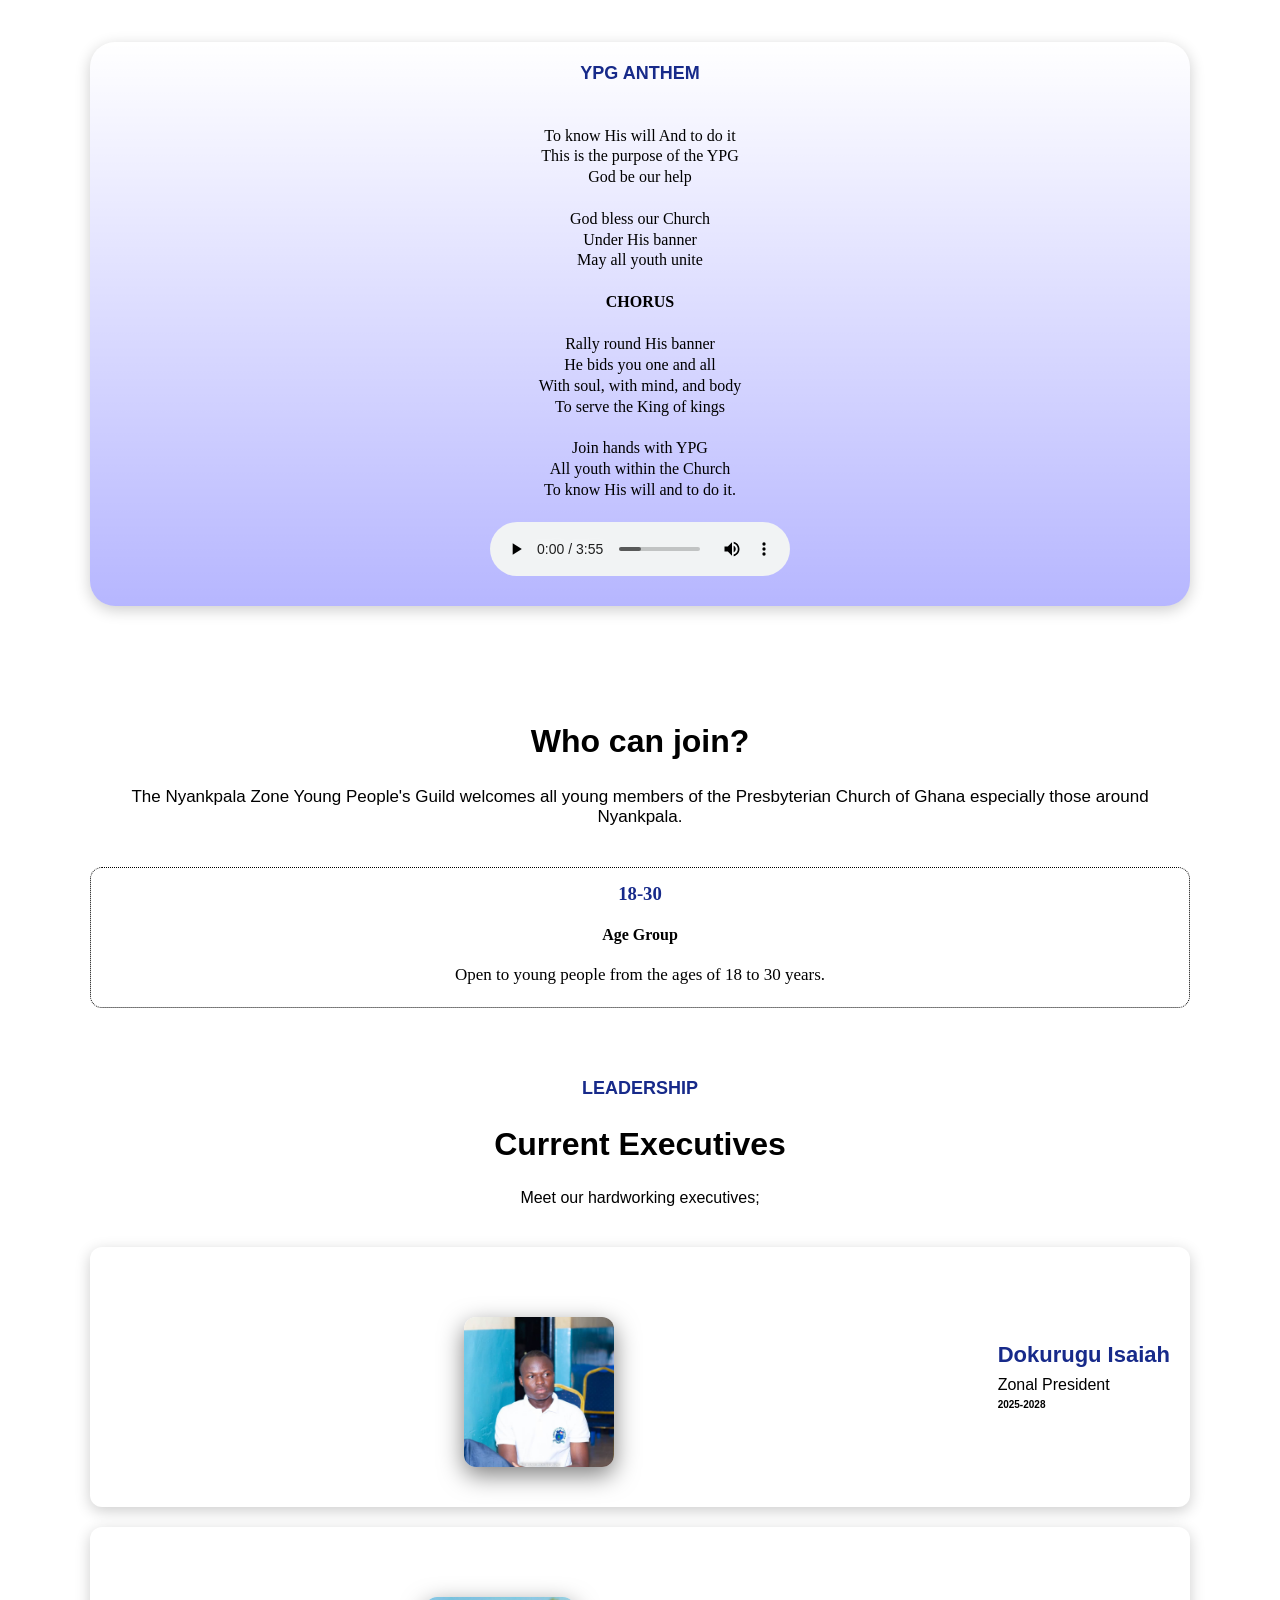
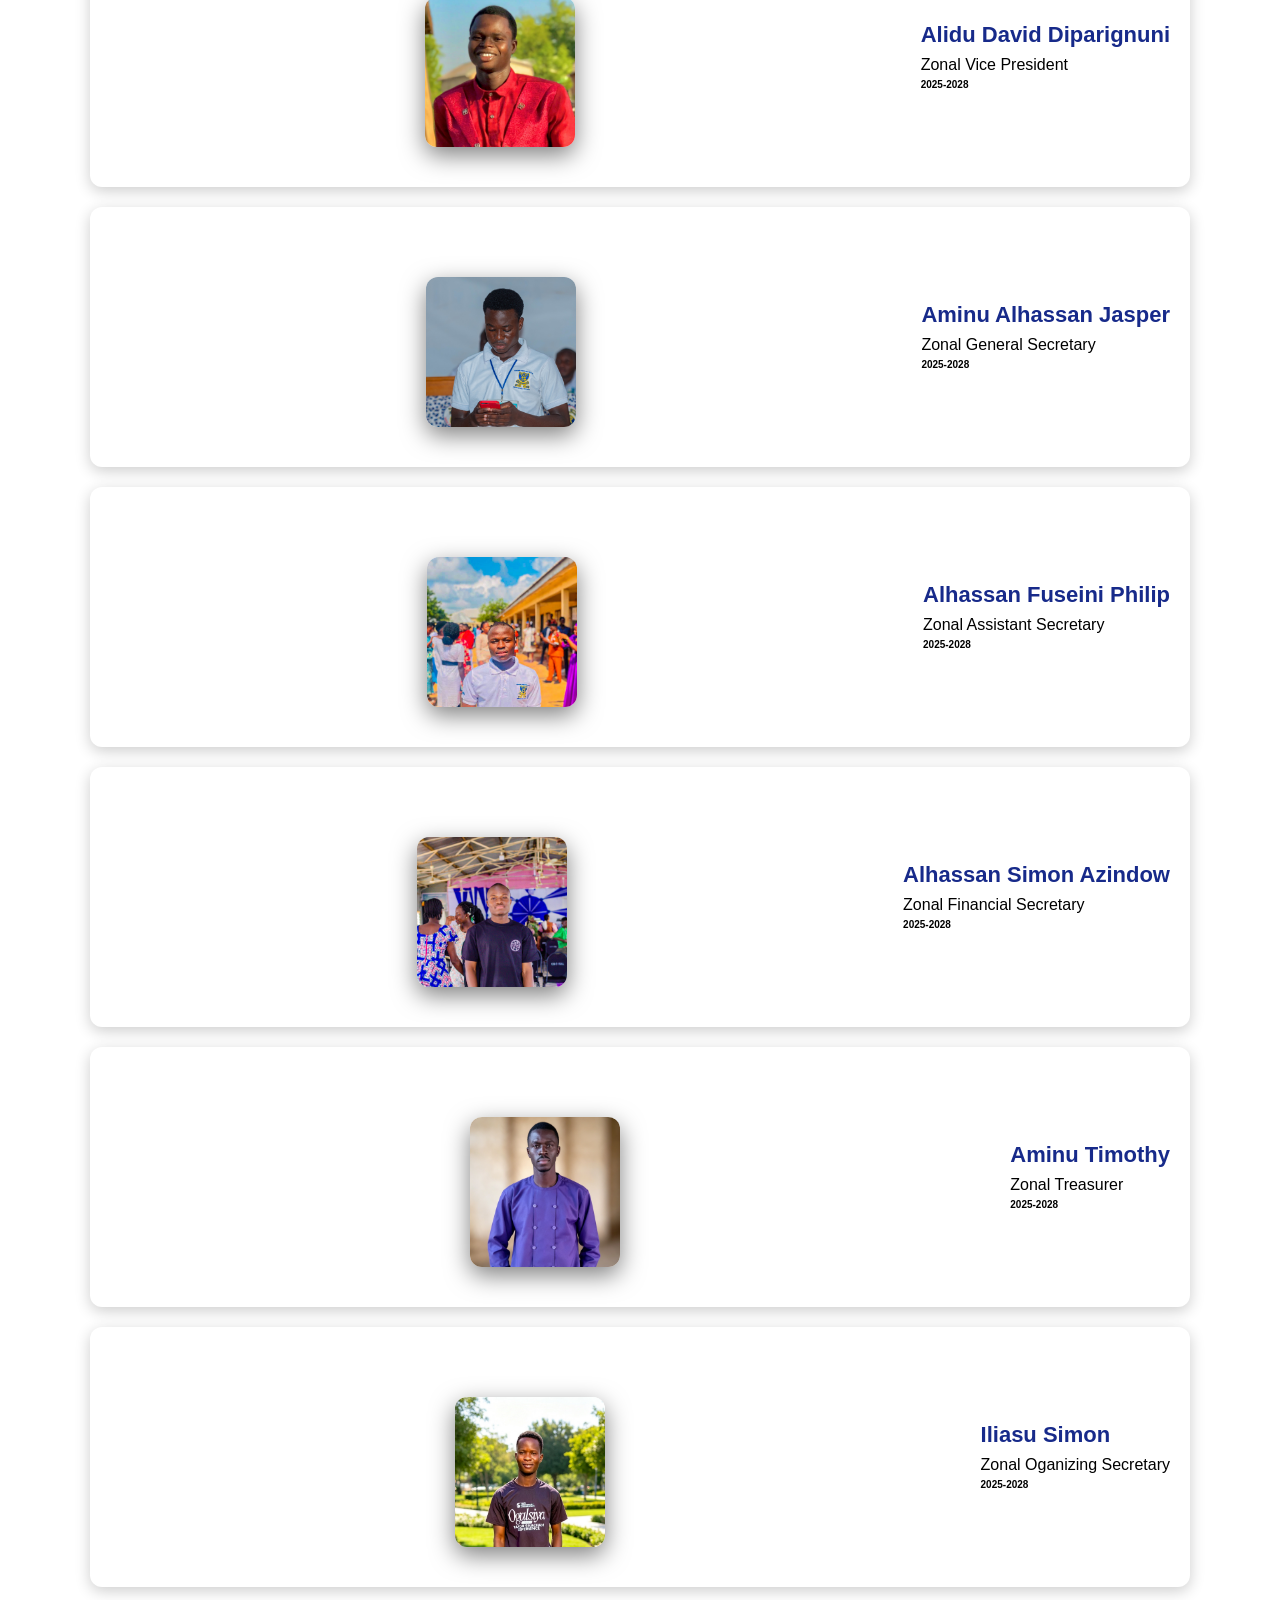
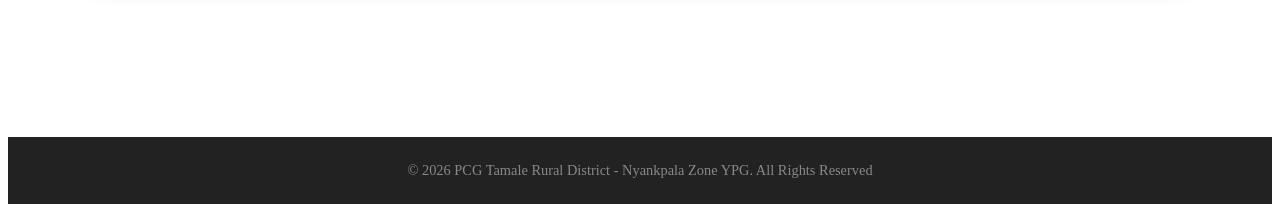
==== commit ab5ad176: "event" ====
--- a/about.html
+++ b/about.html
@@ -36,8 +36,11 @@
                 </div>
                 <ul class="submenu">
                     <li>
-                        <a href="member.html">
+                        <a href="member.html" style="color: blue;">
                             Member of the Month
+                        </a>
+                        <a href="events.html" style="color: blue;">
+                            Events
                         </a>
                     </li>
                 </ul>
--- a/style.css
+++ b/style.css
@@ -237,6 +237,7 @@
     margin-bottom: 15px;
     position: relative;
     z-index: 3;
+    font-weight: bold;
 }
 
 .hero p {
@@ -262,6 +263,7 @@
     margin-bottom: 50px;
     box-shadow: 0 8px 25px rgba(0,0,0,0.5);
     cursor: pointer;
+    margin-bottom: 20px;
 }
 #lightbox {
     display: none;
@@ -292,12 +294,15 @@
     font-family: Verdana, Geneva, Tahoma, sans-serif;
     font-size: 2.0rem;
     text-align: center;
+    margin: 0;
 }
 
 .logo h3 {
     font-size: 0.9rem;
     color: rgb(29, 4, 255);
     text-align: center;
+    margin-top: 0;
+    margin-bottom: 25px;
 }
 
 .logo p {
@@ -785,8 +790,9 @@
     font-weight: bold;
 }
 .gallery-icon {
-    font-size: 55px;
-    text-align: center;
+    font-size: 45px;
+    text-align: center;
+    padding-top: 20px;
 }
 .gallery-card {
     border: 2px dashed black;
@@ -798,6 +804,131 @@
 }
 
 
+/*CONTACT CSS*/
+.contact-card {
+    display: flex;
+    flex-direction: column;
+    gap: 20px;
+    margin: 50px;
+}
+.call {
+    padding: 28px;
+    border: 1px solid black;
+    border-radius: 35px;
+    justify-content: center;
+    font-size: 20px;
+    background: rgba(225, 225, 225, 0.14);
+    background-color: rgb(255, 102, 0);
+    color: white;
+}
+.contact-card h3 {
+    color: white;
+    text-align: left;
+}
+.contact-icon {
+    width: 65px;
+    height: 65px;
+    border-radius: 50%;
+    border: 2px solid rgba(255, 255, 255, 0.18);
+    justify-content: center;
+    background: rgba(255, 255, 255, 0.25);
+    backdrop-filter: blur(10px);
+    display: flex;
+    align-items: center;
+}
+.email {
+    padding: 28px;
+    border: 1px solid black;
+    border-radius: 35px;
+    justify-content: center;
+    font-size: 20px;
+    background: rgba(225, 225, 225, 0.14);
+    background-color: blue;
+    color: white;
+}
+
+/*EVENTS CSS*/
+
+.upcoming-events, .past-events {
+    text-align: center;
+    background: linear-gradient(90deg, #1D5BDB 0%, #57a1df 60%, #18B3C8 100%);
+    -webkit-background-clip: text;
+    -webkit-text-fill-color: transparent;
+    background-clip: text;
+}
+.upcoming-events::after {
+    content: "";
+    display: block;
+    width: 80px;
+    height: 6px;
+    margin: 2px auto 40px;
+    background: linear-gradient(90deg, #1D5BDB 0%, #57a1df 60%, #18B3C8 100%);
+    border-radius: 10px;
+}
+.past-events::after {
+    content: "";
+    display: block;
+    width: 80px;
+    height: 6px;
+    margin: 2px auto 40px;
+    background: linear-gradient(90deg, #1D5BDB 0%, #57a1df 60%, #18B3C8 100%);
+    border-radius: 10px;
+}
+
+.event-card {
+    width: 100%;
+    max-width: 350px;
+    background: #f0ecec;
+    border-radius: 20px;
+    overflow: hidden;
+}
+
+.event-image {
+    position: relative;
+    width: 100%;
+    height: 250px;
+    border-radius: 20px 20px 0 0;
+    overflow: hidden;
+    align-content: center;
+    justify-content: center;
+    filter: grayscale(100%);
+    transition: filter 0.4s ease;
+}
+.event-image:active {
+    filter: grayscale(0%);
+}
+.event-image img {
+    width: 100%;
+    height: 100%;
+    object-fit: cover;
+    object-position: top;
+}
+.badge {
+    position: absolute;
+    top: 60px;
+    right: 10px;
+    background: #555;
+    color: white;
+    padding: 4px 10px;
+    border-radius: 9px;
+    font-size: 12px;
+}
+.event-content {
+    padding: 10px;
+}
+.event-content p {
+    color: #4d535f;
+    font-size: 14px;
+    margin: 0;
+}
+.event-content h3 {
+    margin: 5px 0 0 0;
+    font-size: 20px;
+    font-weight: bold;
+    text-align: left;
+}
+
+
 /*PHONE RESPONSIVE*/
 * {
     box-sizing: border-box;
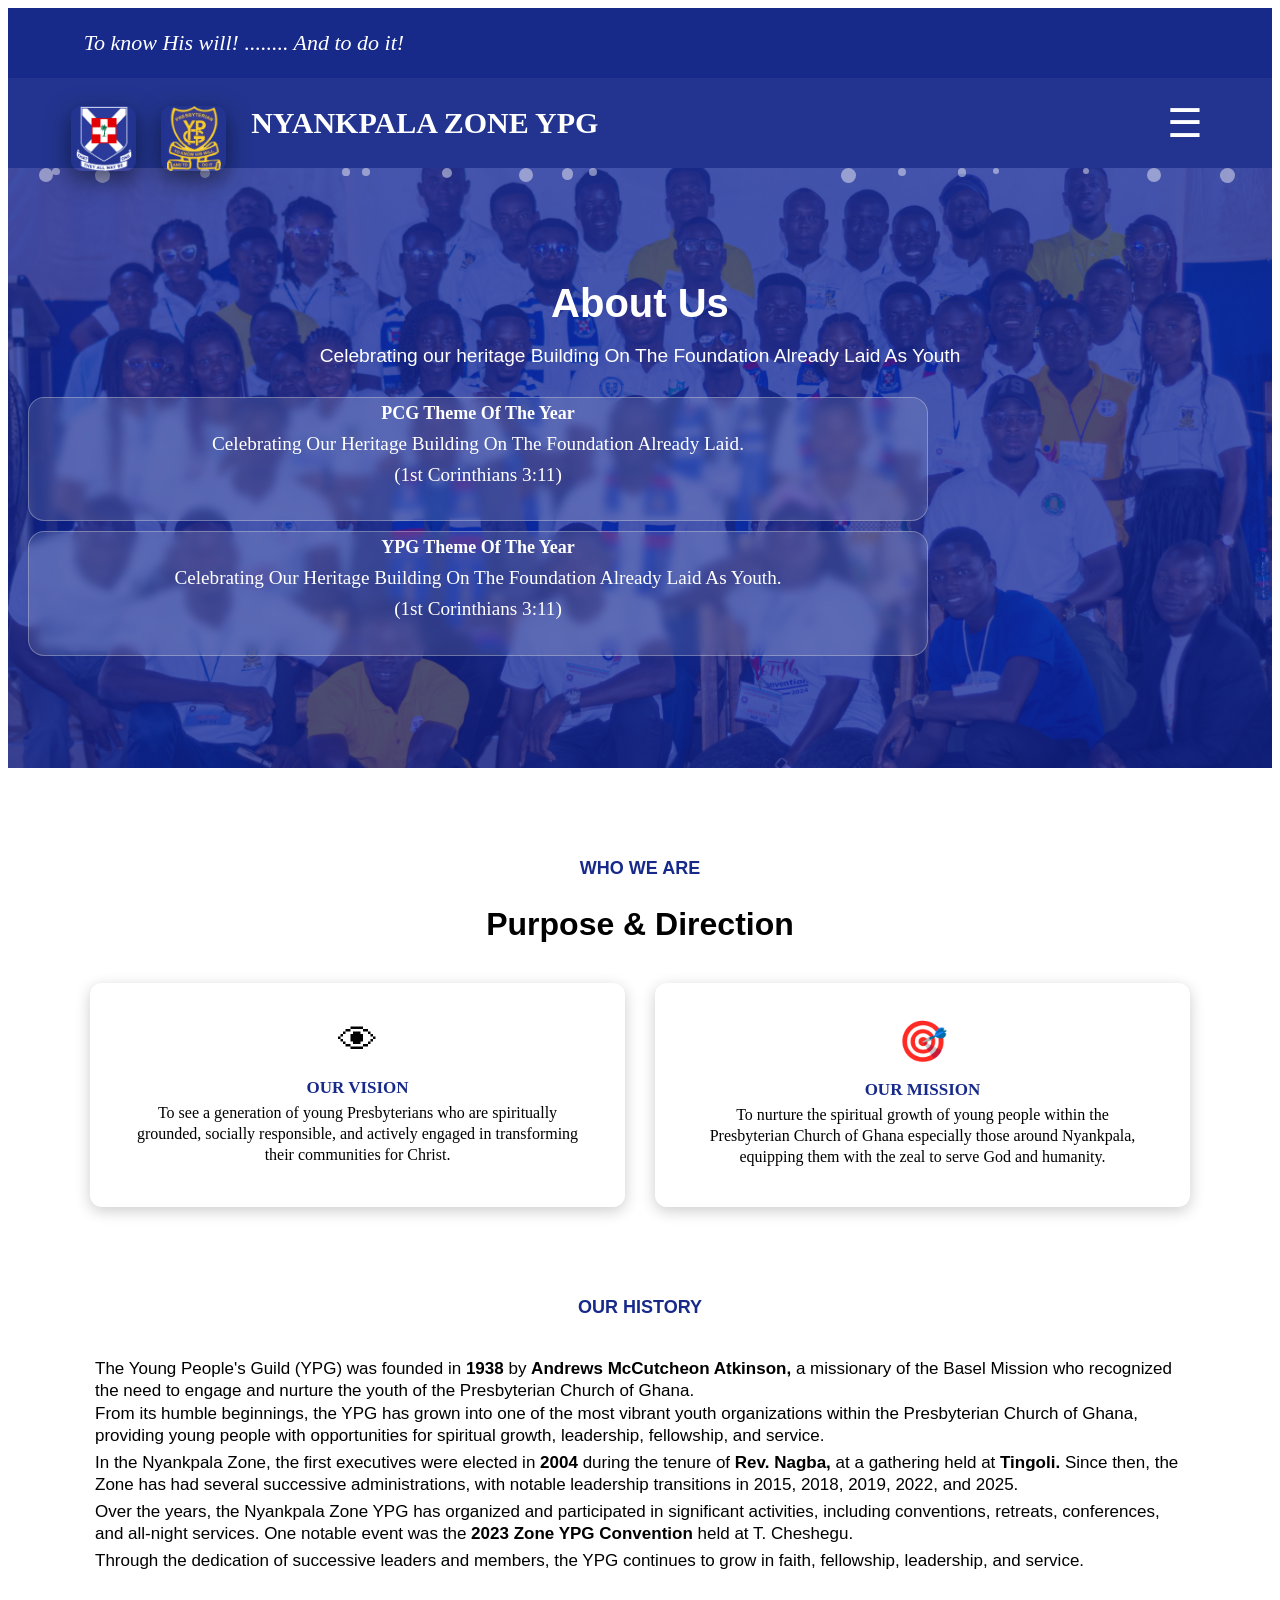
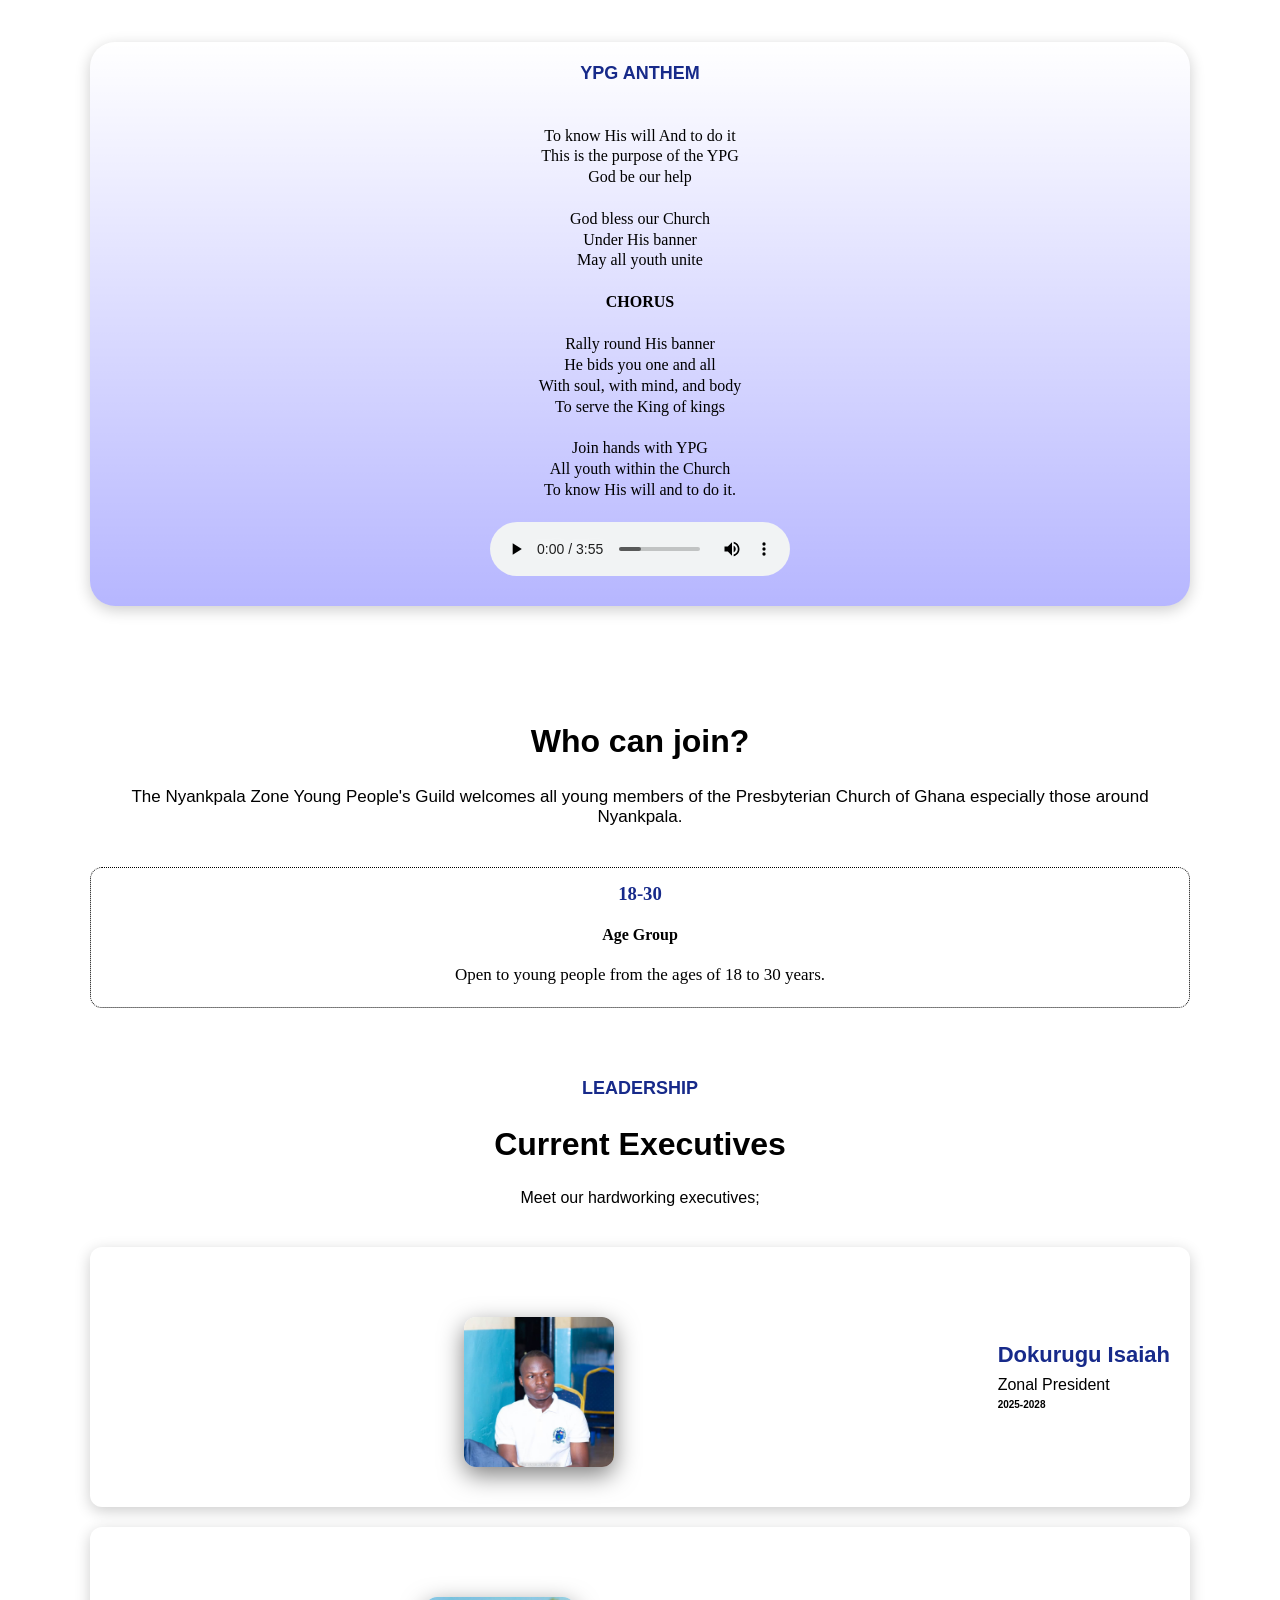
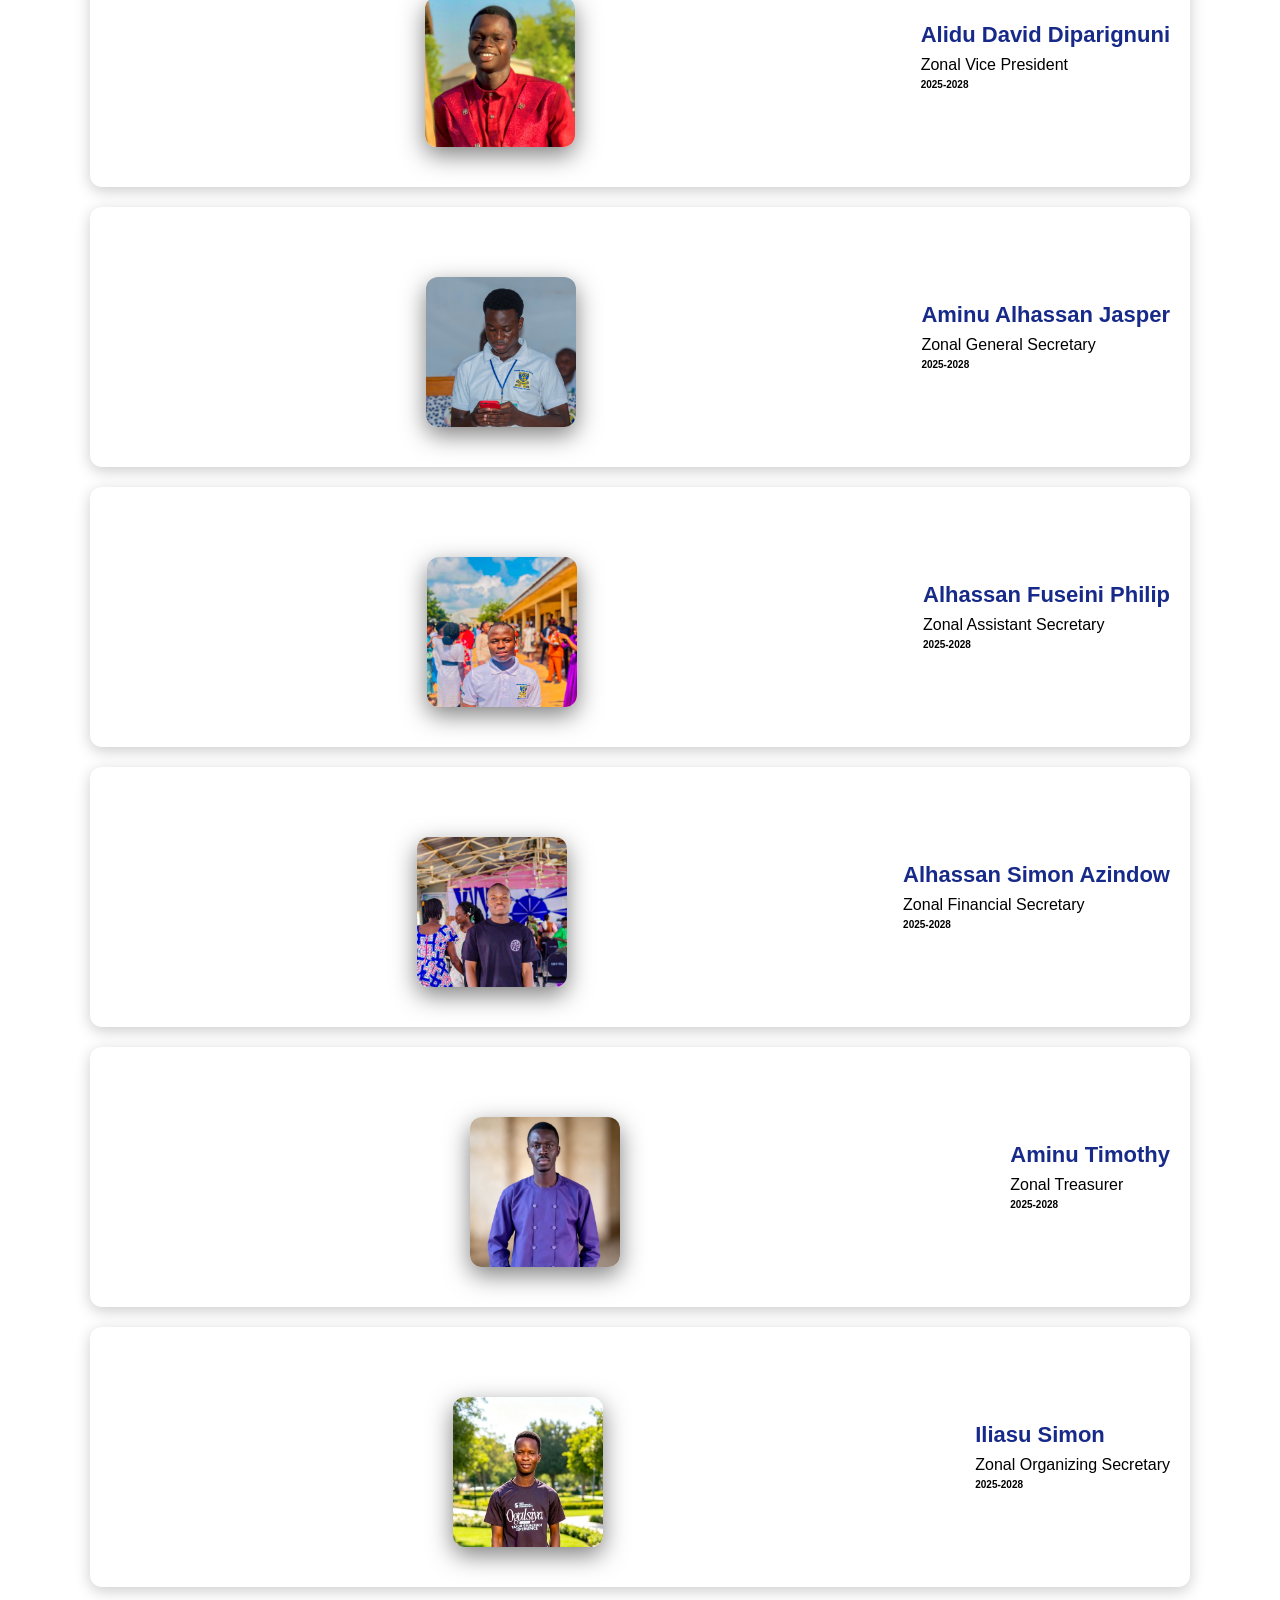
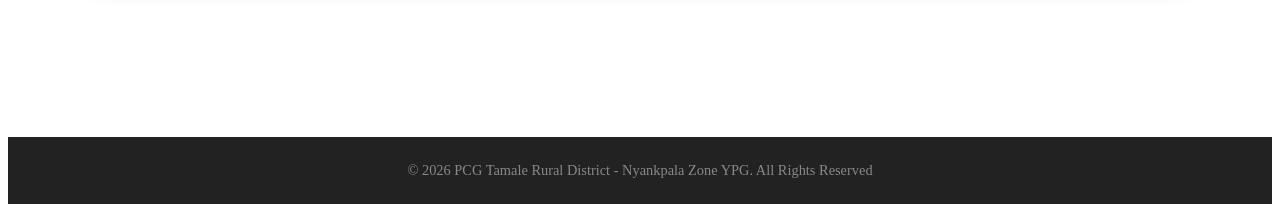
==== commit 3f86ad0f: "spellings  checked" ====
--- a/about.html
+++ b/about.html
@@ -63,14 +63,14 @@
                     <h3>PCG Theme Of The Year</h3>
                     <p>
                         Celebrating Our Heritage Building On The Foundation Already Laid.<br> 
-                        (1st Corinth 3:11)
+                        (1st Corinthians 3:11)
                     </p>
                 </div>
                 <div class="theme-box">
                     <h3>YPG Theme Of The Year</h3>
                     <P>
                         Celebrating Our Heritage Building On The Foundation Already Laid As Youth.<br>
-                        (1st Corinth 3:11)
+                        (1st Corinthians 3:11)
                     </P>
                 </div>
             </section>
@@ -123,20 +123,21 @@
                     From its humble beginnings, the YPG has grown into one of the most vibrant youth organizations within the 
                     Presbyterian Church of Ghana, providing young people with opportunities for spiritual growth, 
                     leadership, fellowship, and service.
-                    <p>
-                        In the Nyankpala Zone, the first executives were elected in <b>2004</b> during the tenure of <b>Rev. Nagba,</b> 
-                        at a gathering held at <b>Tingoli.</b> Since then, the Zone has had several successive 
-                        administrations, with notable leadership transitions in 2015, 2018, 2019, 2022, and 2025.
-                    </p>
-                </p>
+                </p>
+                <p>
+                    In the Nyankpala Zone, the first executives were elected in <b>2004</b> during the tenure of <b>Rev. Nagba,</b> 
+                    at a gathering held at <b>Tingoli.</b> Since then, the Zone has had several successive 
+                    administrations, with notable leadership transitions in 2015, 2018, 2019, 2022, and 2025.
+                </p>
+
                 <p>
                     Over the years, the Nyankpala Zone YPG has organized and participated in significant activities, including 
                     conventions, retreats, conferences, and all-night services. One notable event was 
                     the <b>2023 Zone YPG Convention</b> held at T. Cheshegu.
-                    <p>
-                        Through the dedication of successive leaders and members, 
-                        the YPG continues to grow in faith, fellowship, leadership, and service.
-                    </p>
+                </p>
+                <p>
+                    Through the dedication of successive leaders and members, 
+                    the YPG continues to grow in faith, fellowship, leadership, and service.
                 </p>
             </section>
 
@@ -145,7 +146,7 @@
                 <div class="section-title">
                     <span>YPG ANTHEM</span>
                 </div>
-                <P>
+                <p>
                     To know His will And to do it<br>
                     This is the purpose of the YPG<br>
                     God be our help<br>
@@ -153,7 +154,9 @@
                     God bless our Church<br>
                     Under His banner<br>
                     May all youth unite<br>
-                    <h4>CHORUS</h4>
+                </p>
+                <h4>CHORUS</h4>
+                <p>
                     Rally round His banner<br> 
                     He bids you one and all<br>
                     With soul, with mind, and body<br>
@@ -164,7 +167,7 @@
                     To know His will and to do it.<br>
                     <br>
                     <audio controls src="GUILD/YPG_ANTHEM_-_Young_People_s_Guild_of_the_Presbyterian_church_of_Ghana(128k).mp3">ypg song</audio>
-                </P>
+                </p>
             </section>
             
             <section class="join-age">
@@ -259,7 +262,7 @@
                     
                     <div class="leader-info">
                         <h2>Iliasu Simon</h2>
-                        <p>Zonal Oganizing Secretary</p>
+                        <p>Zonal Organizing Secretary</p>
                         <span style="color: black; font-size: x-small; font-weight: bold;">2025-2028</span>
                     </div>
                 </div>
--- a/style.css
+++ b/style.css
@@ -74,6 +74,9 @@
     padding-top: 20px;
     transition: 0.3s;
     z-index: 9999;
+}
+#sidebar ul {
+    list-style: none;
 }
 
 #sidebar.show {
@@ -321,6 +324,9 @@
     font-size: 0.9rem;
     margin-top: 60px;
 }
+hr {
+    margin-bottom: 40px;
+}
 
 /*EVENTS SECTION*/
 .events {
@@ -343,24 +349,23 @@
 }
 
 .events-card {
-    display: flex;
-    align-items: center;
-    background: linear-gradient(135deg, #2563eb 0%, #1d4ed8 100%);
+    display: block;
+    align-items: center;
     border-radius: 10px;
-    padding: 20px;
+    padding: 0;
     margin-bottom: 20px;
-    box-shadow: 0 3px 10px;
     font-family: Arial;
 }
 .events h3 {
     color: white;
 }
-/*.events-card img {
+.events-card img {
     max-width: 100;
     height: auto;
     object-fit: cover;
     border-radius: 20px;
-}*/
+    justify-content: center;
+}
 
 .event-date {
     width: 80px;
@@ -385,10 +390,14 @@
 .event-details h3 {
     margin-bottom: 8px;
     font-family: Arial;
+    text-align: left;
+    padding-left: 50px;
 }
 .event-details p {
     margin: 5px 0;
     font-family: Arial;
+    padding-left: 50px;
+    font-style: italic;
 }
 .btn {
     display: block;
@@ -404,6 +413,8 @@
 }
 .btn:hover {
     background: #004d00;
+    transform: translateY(-2px);
+    font-weight: bold;
 }
 
 #verse {
@@ -881,9 +892,19 @@
     background: #f0ecec;
     border-radius: 20px;
     overflow: hidden;
+    justify-content: center;
+    align-items: center;
 }
 
 .event-image {
+    position: relative;
+    width: 100%;
+    height: 250px;
+    border-radius: 20px 20px 0 0;
+    overflow: hidden;
+}
+
+.past-event-image {
     position: relative;
     width: 100%;
     height: 250px;
@@ -894,7 +915,7 @@
     filter: grayscale(100%);
     transition: filter 0.4s ease;
 }
-.event-image:active {
+.past-event-image:active {
     filter: grayscale(0%);
 }
 .event-image img {
@@ -929,6 +950,31 @@
 }
 
 
+/*PAST EVENTS PAGE CSS*/
+
+.program-card {
+    background: white;
+    padding: 35px;
+    border-radius: 12px;
+    box-shadow: 0 4px 15px rgba(0, 0, 0, 0.20);
+}
+.program li {
+    margin-bottom: 12px;
+}
+.program h3 {
+    text-align: left;
+}
+.read {
+    border-left: 4px solid rgb(0, 0, 0);
+    color: black;
+    display: block;
+    margin: 20px;
+    font-weight: bold;
+    font-family: Verdana, Geneva, Tahoma, sans-serif;
+    padding-left: 10px;
+}
+
+
 /*PHONE RESPONSIVE*/
 * {
     box-sizing: border-box;
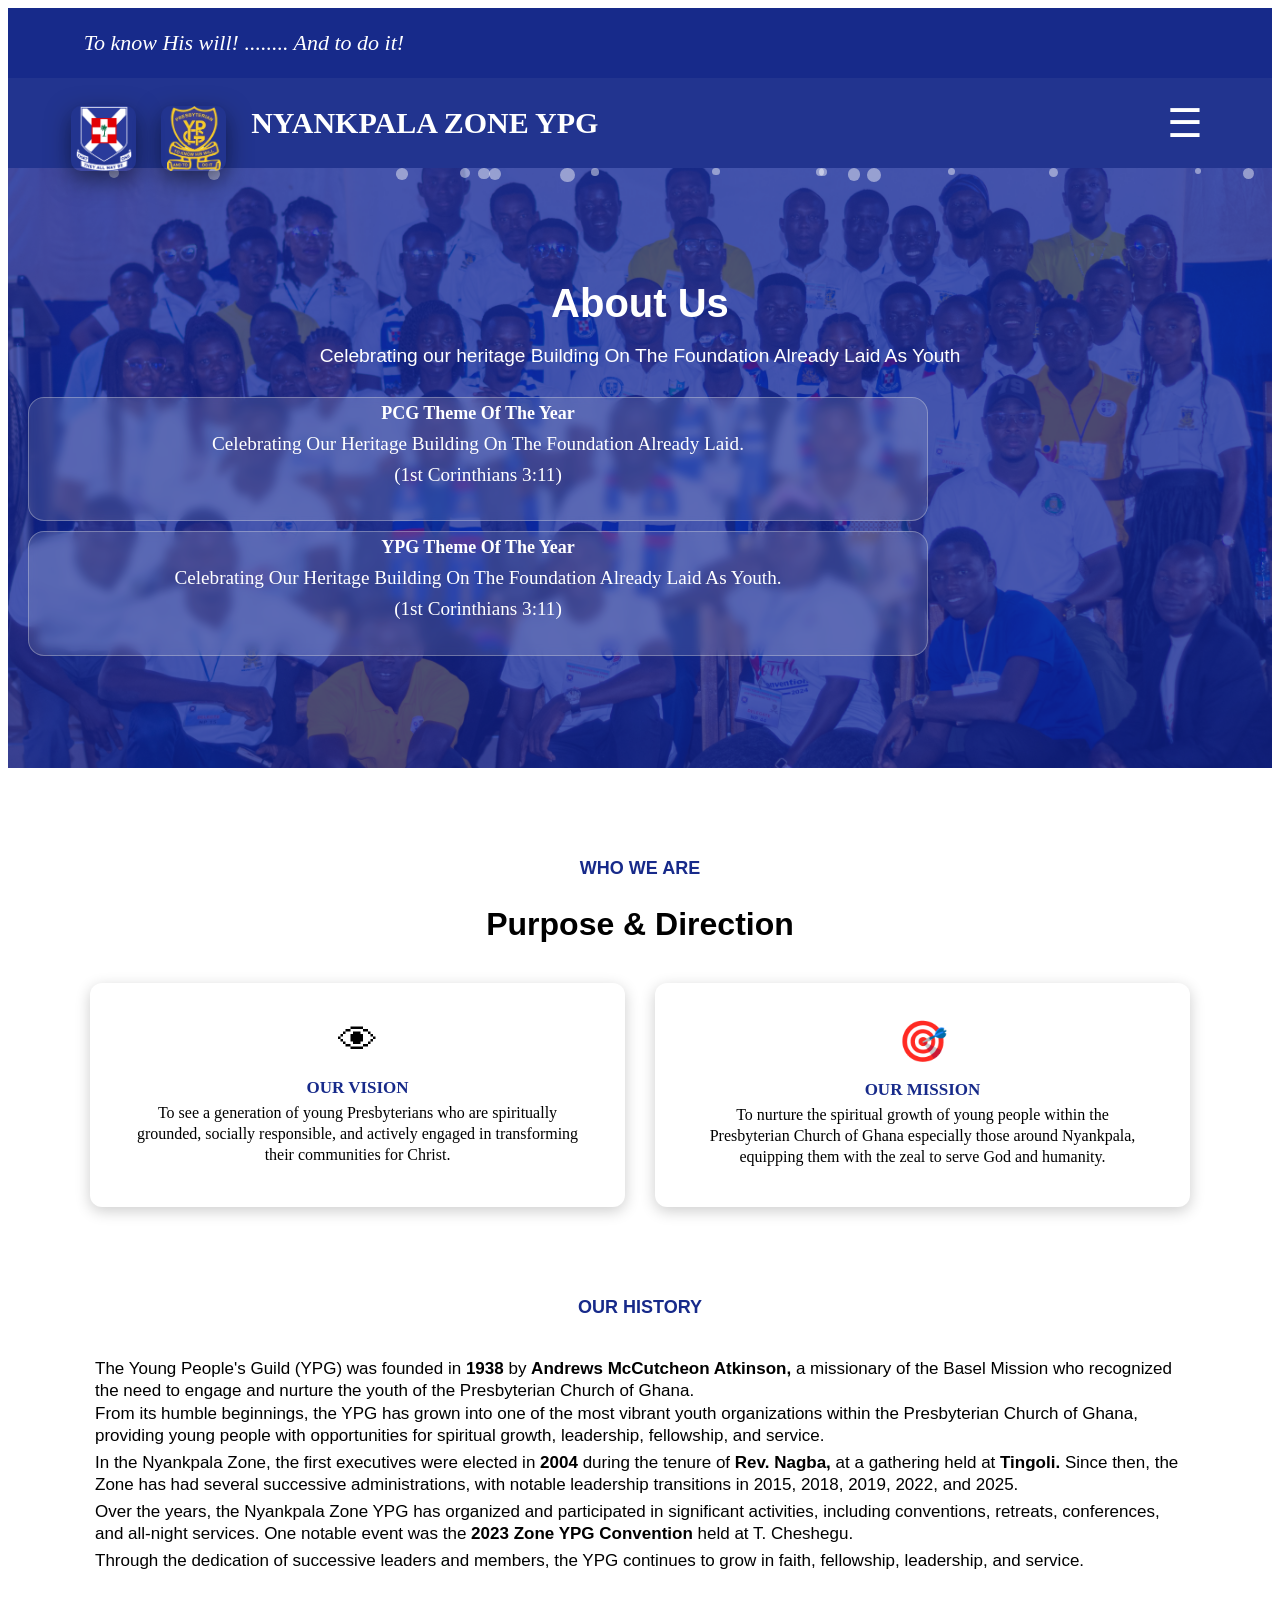
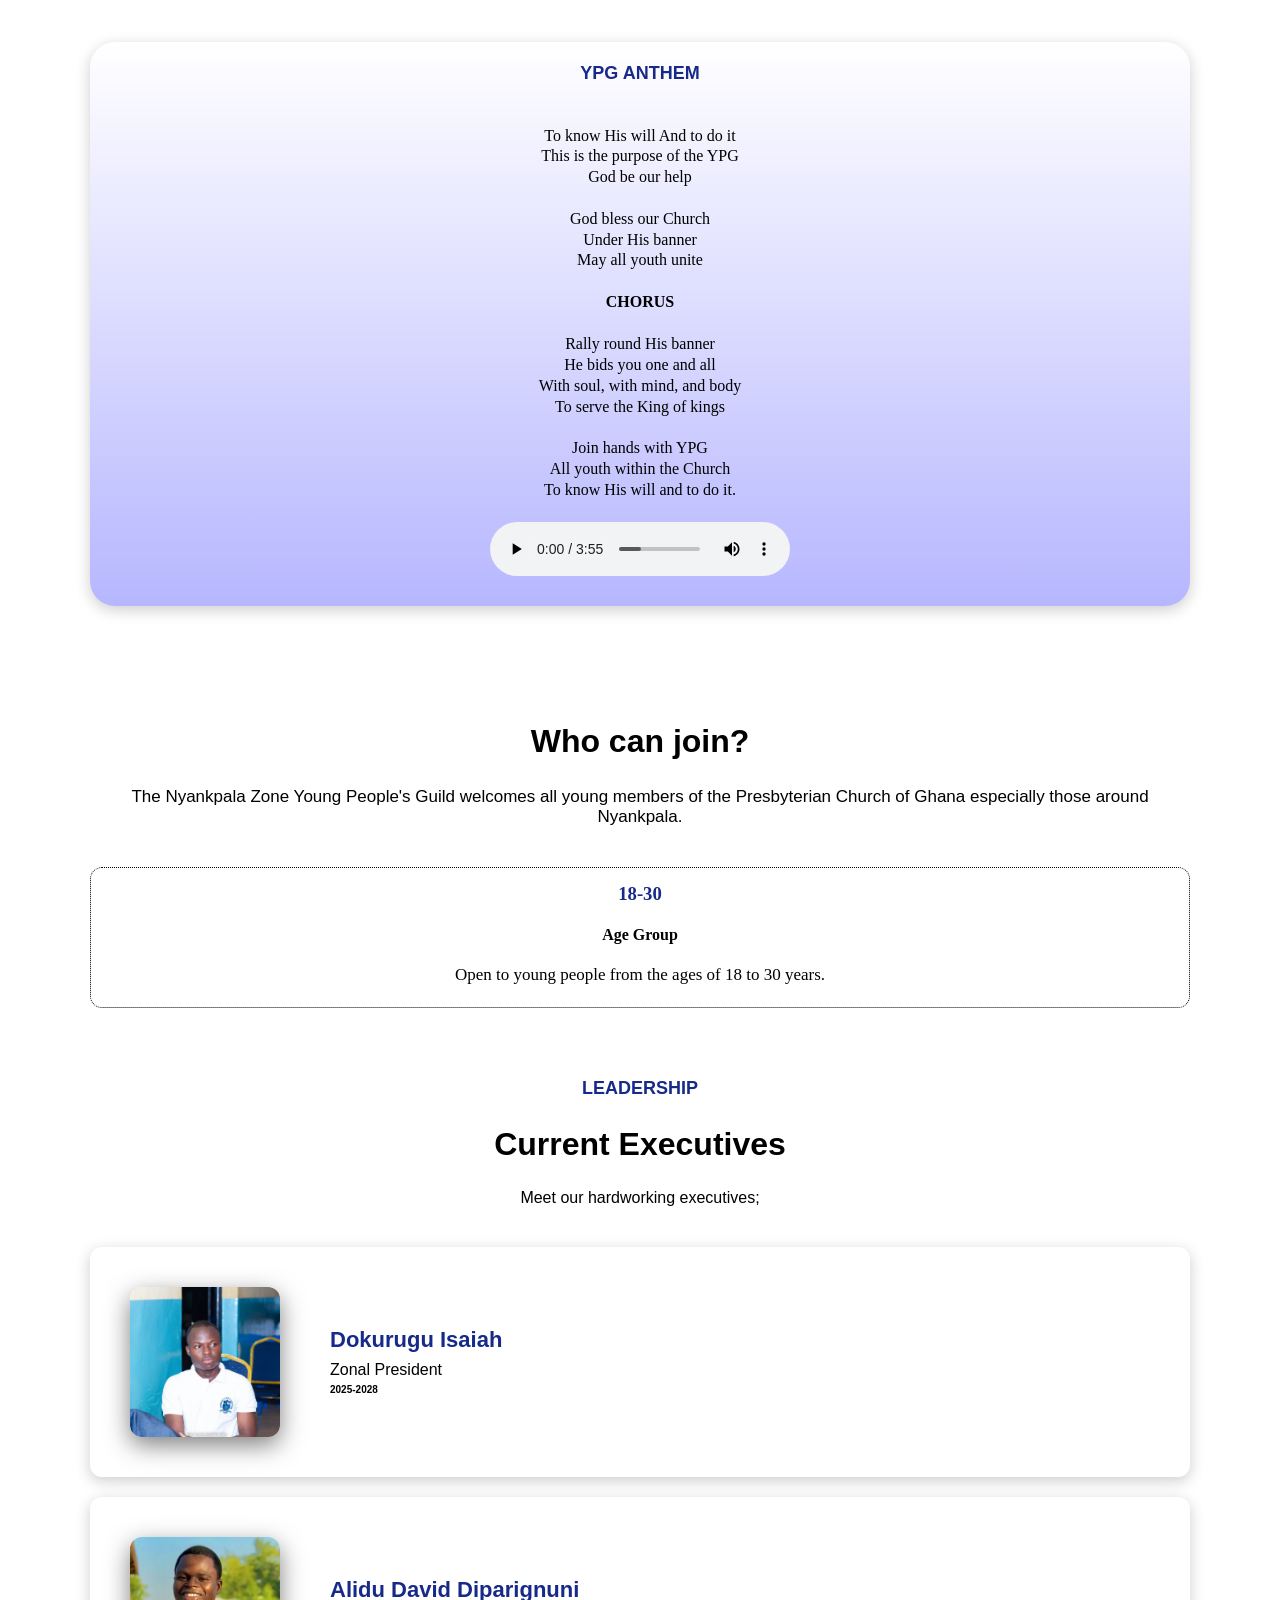
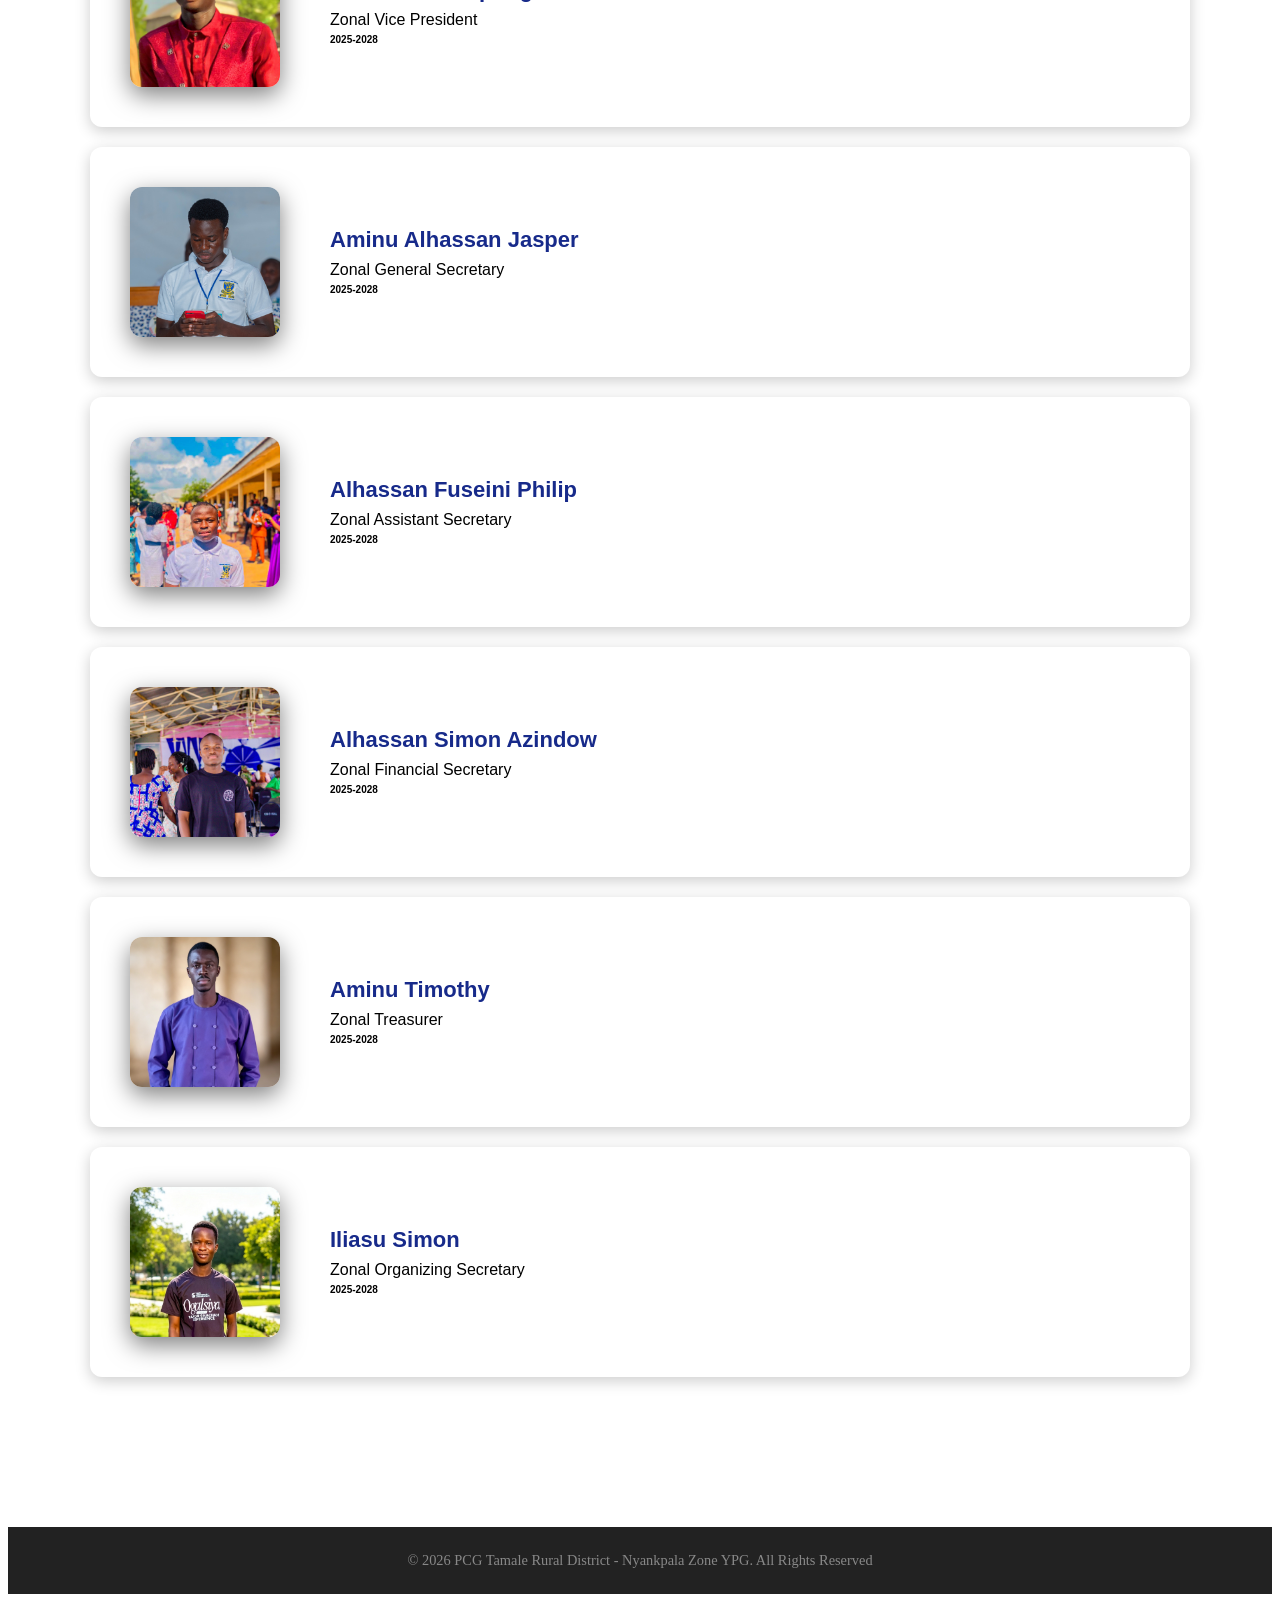
==== commit 9c654516: "nav L" ====
--- a/about.html
+++ b/about.html
@@ -24,8 +24,12 @@
                 <button id="menuBtn">&#9776;</button>
             </div>
         </div>
-        <nav id="sidebar">
-            <a href="index.html">HOME</a>
+
+    <nav id="sidebar">
+        <ul>
+            <li>
+                <a href="index.html">HOME</a>
+            </li>
 
             <li class="nav-dropdown">
                 <div class="nav-item">
@@ -39,15 +43,22 @@
                         <a href="member.html" style="color: blue;">
                             Member of the Month
                         </a>
+                    </li>
+                    <li>
                         <a href="events.html" style="color: blue;">
                             Events
                         </a>
                     </li>
                 </ul>
             </li>
-            <a href="gallery.html">GALLERY</a>
-            <a href="contact.html">CONTACT</a>
-        </nav>
+            <li>
+                <a href="gallery.html">GALLERY</a>
+            </li>
+            <li>
+                <a href="contact.html">CONTACT</a>
+            </li>
+        </ul>
+    </nav>
 
         <!--ABOUT HERO-->
         <section class="hero">
--- a/style.css
+++ b/style.css
@@ -257,7 +257,7 @@
    /* width: 300px;
     height: 300px;*/
     width: 450px;
-    height: auto;
+    max-height: 550px;
     object-fit: cover;
     border-radius: 10px;
     display: block;
@@ -509,12 +509,12 @@
     text-align: center;
 }
 .featured-member > img {
-    width: 220px;
-    height: 220px;
+    width: 420px;
+    height: 420px;
     object-fit: cover;
-    border-radius: 50%;
-    display: block;
-    margin: 0 auto 20px;
+    border-radius: 20px;
+    display: block;
+    margin: 50px auto 20px;
 }
 .member-page h4 {
     margin-top: 30px;
@@ -705,6 +705,7 @@
     object-fit: cover;
     object-position: center top;
     border-radius: 12px;
+    margin: 20px;
 }
 .leader-info h2 {
     margin: 0 0 8px;
@@ -1037,4 +1038,10 @@
 
 #sidebar .nav-item {
     flex-direction: row !important;
+}
+
+#sidebar ul li a:active {
+    background-color: #004d00;
+    color: white;
+    border-radius: 5px;
 }
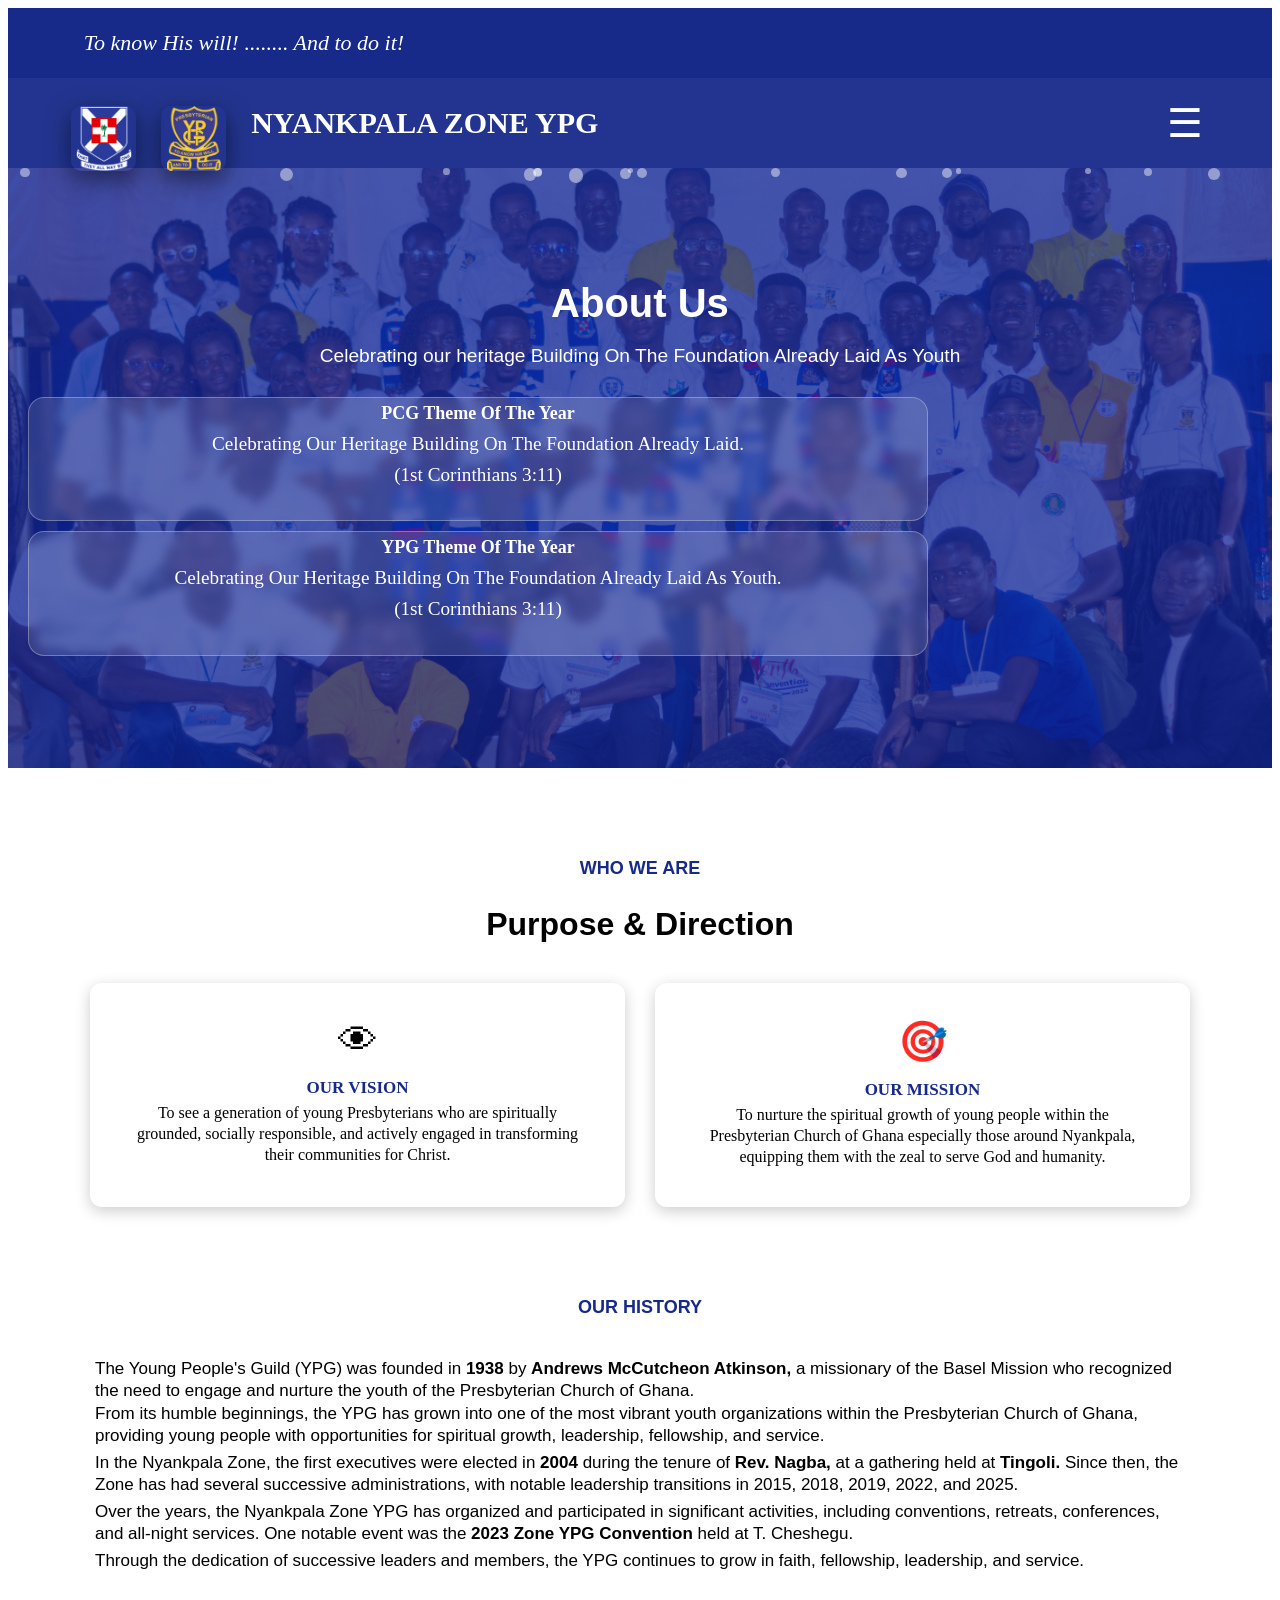
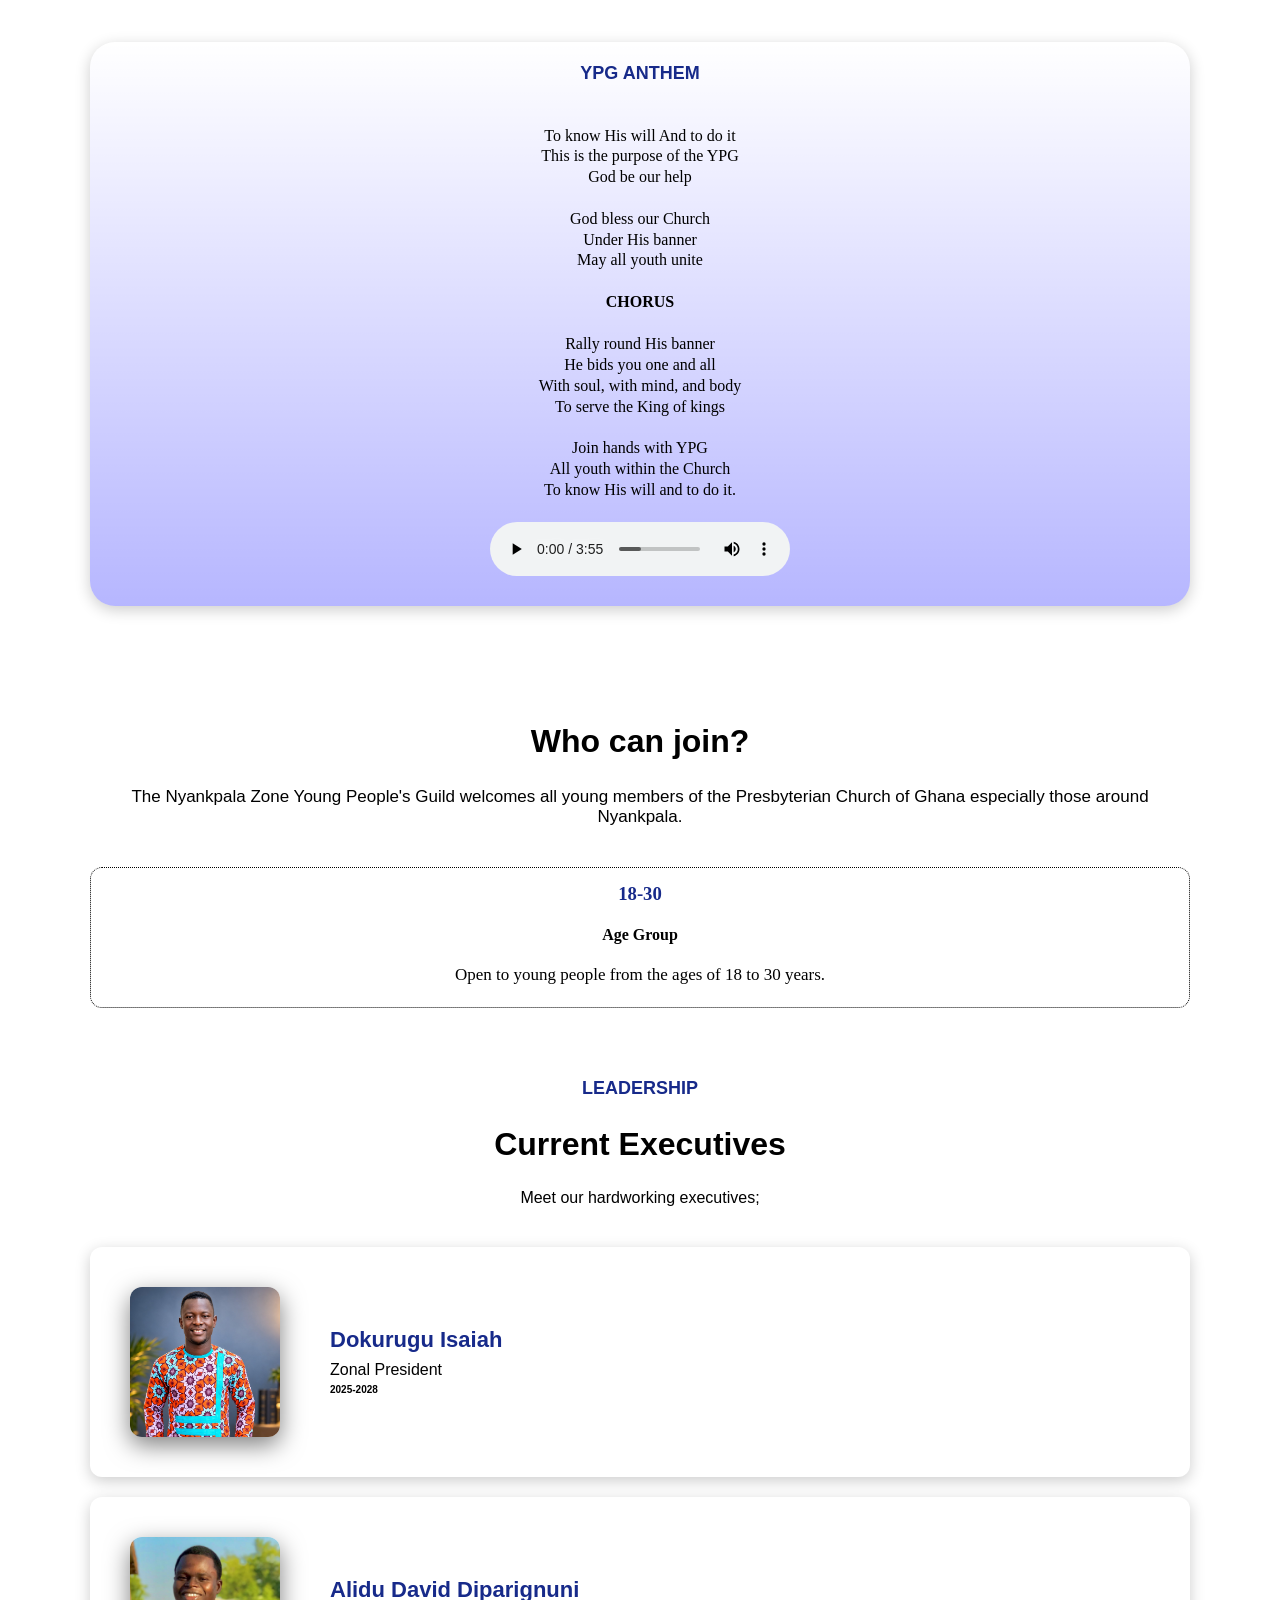
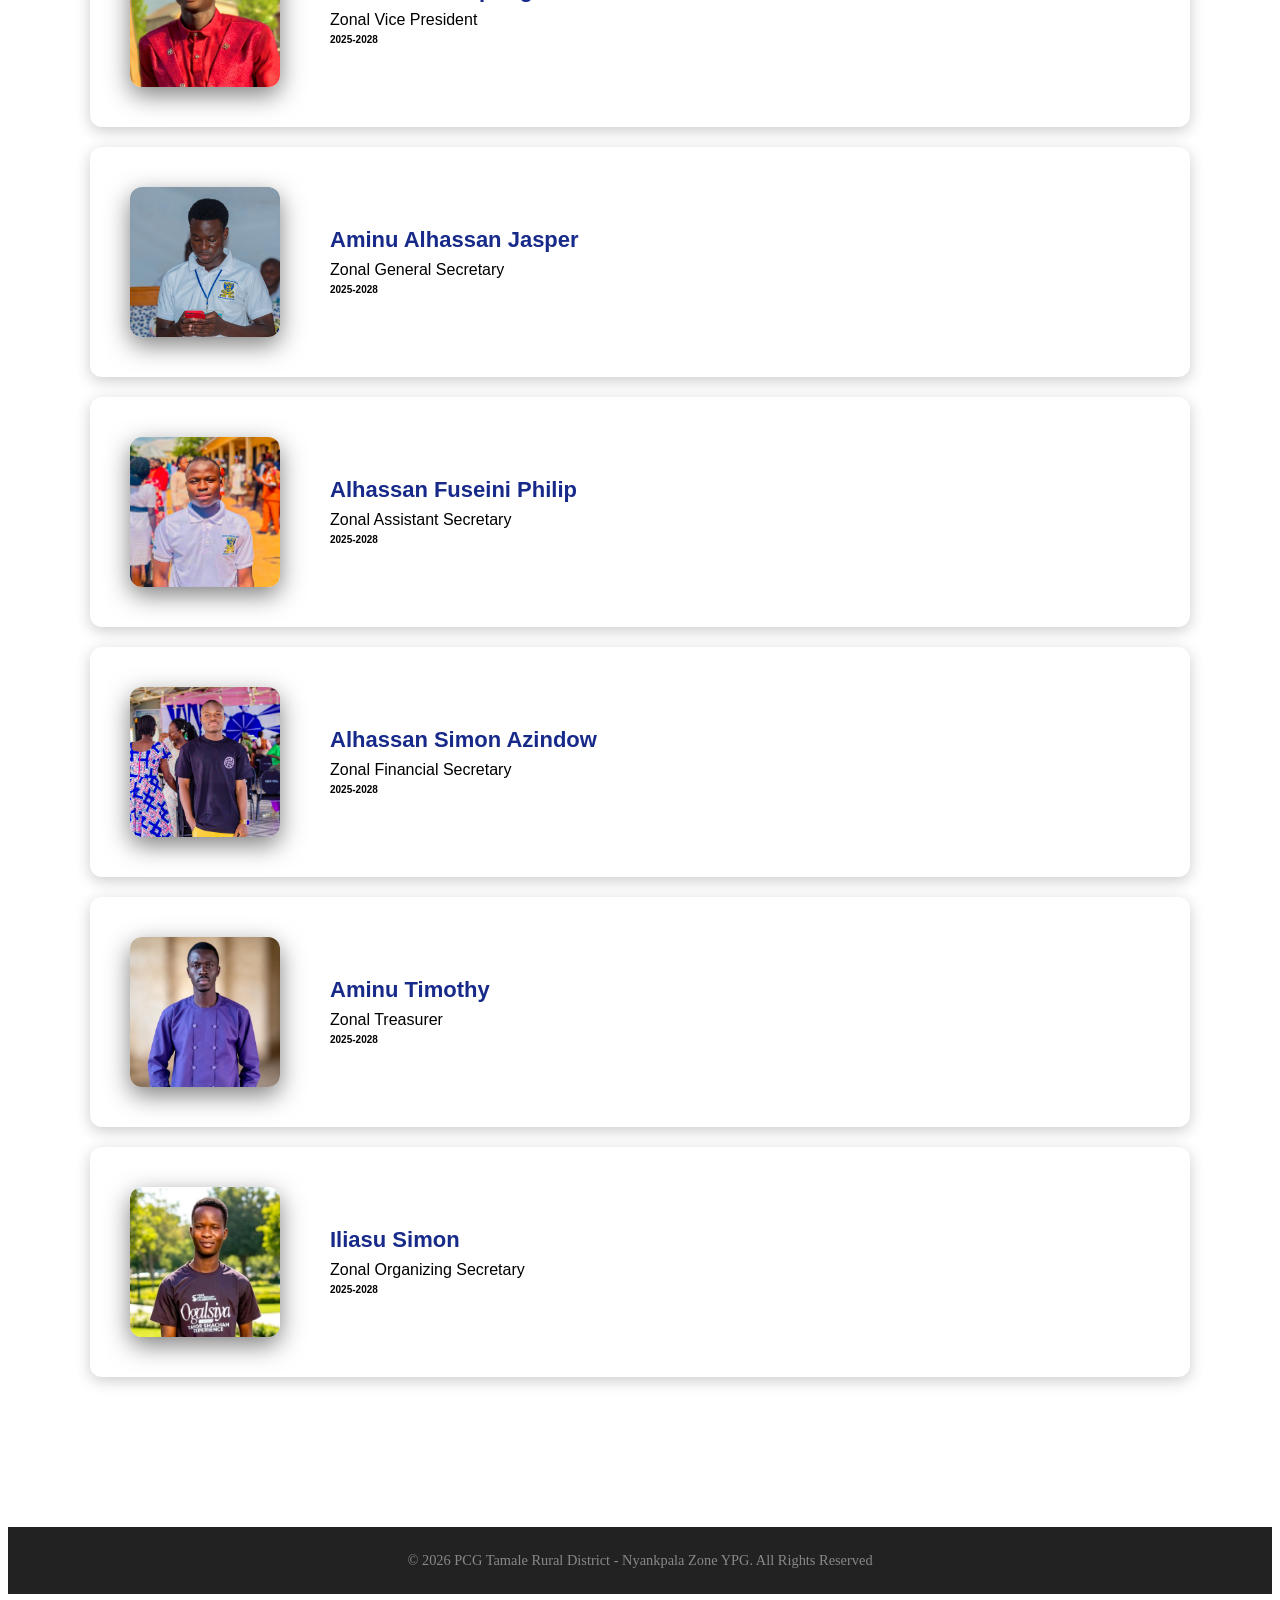
==== commit 79ee2a59: "contact 2" ====
--- a/about.html
+++ b/about.html
@@ -209,7 +209,7 @@
                 </div>
 
                 <div class="leaders-grid">
-                    <img src="leaders pics/IMG_20240913_222635_520.jpg" alt="Bro Dokurugu Isaiah">
+                    <img src="leaders pics/Isaiah.png" alt="Bro Dokurugu Isaiah">
                     
                     <div class="leader-info">
                         <h2>Dokurugu Isaiah</h2>
--- a/style.css
+++ b/style.css
@@ -181,7 +181,7 @@
     left: 0;
     width: 100%;
     height: 100%;
-    z-index: 2;
+    z-index: 5;
     pointer-events: none;
 }
 .particle {
@@ -506,7 +506,7 @@
     text-decoration: underline;
 }
 .featured-member {
-    text-align: center;
+    text-align: left;
 }
 .featured-member > img {
     width: 420px;
@@ -858,6 +858,34 @@
     background-color: blue;
     color: white;
 }
+.message-section {
+    max-width: 600px;
+    margin: 40px auto;
+    padding: 25px;
+    text-align: center;
+    font-family: Verdana, Geneva, Tahoma, sans-serif;
+}
+.message-section h2 {
+    color: #172a8a;
+}
+.message-section input, .message-section textarea {
+    width: 100%;
+    padding: 12px;
+    margin: 8px 0;
+    box-sizing: border-box;
+    border: 1px solid #ddd;
+    border-radius: 6px;
+    font: inherit;
+}
+.message-section button {
+    width: 100%;
+    padding: 12px;
+    background: #172a8a;
+    color: white;
+    border: none;
+    border-radius: 6px;
+    cursor: pointer;
+}
 
 /*EVENTS CSS*/
 
@@ -1022,6 +1050,19 @@
     .guilder {
         padding: 50px 15px 0;
     }
+    .contact-card {
+        margin: 25px 12px;
+    }
+    .email {
+        padding: 20px 12px;
+        font-size: 16px;
+        min-width: 0;
+    }
+    .email p {
+        overflow-wrap: anywhere;
+        word-break: break-word;
+        font-size: 15px;
+    }
 }
 
 @media (max-width: 400px) {
@@ -1040,8 +1081,7 @@
     flex-direction: row !important;
 }
 
-#sidebar ul li a:active {
-    background-color: #004d00;
-    color: white;
+#sidebar a.active {
+    background-color: #dce4dc;
     border-radius: 5px;
 }
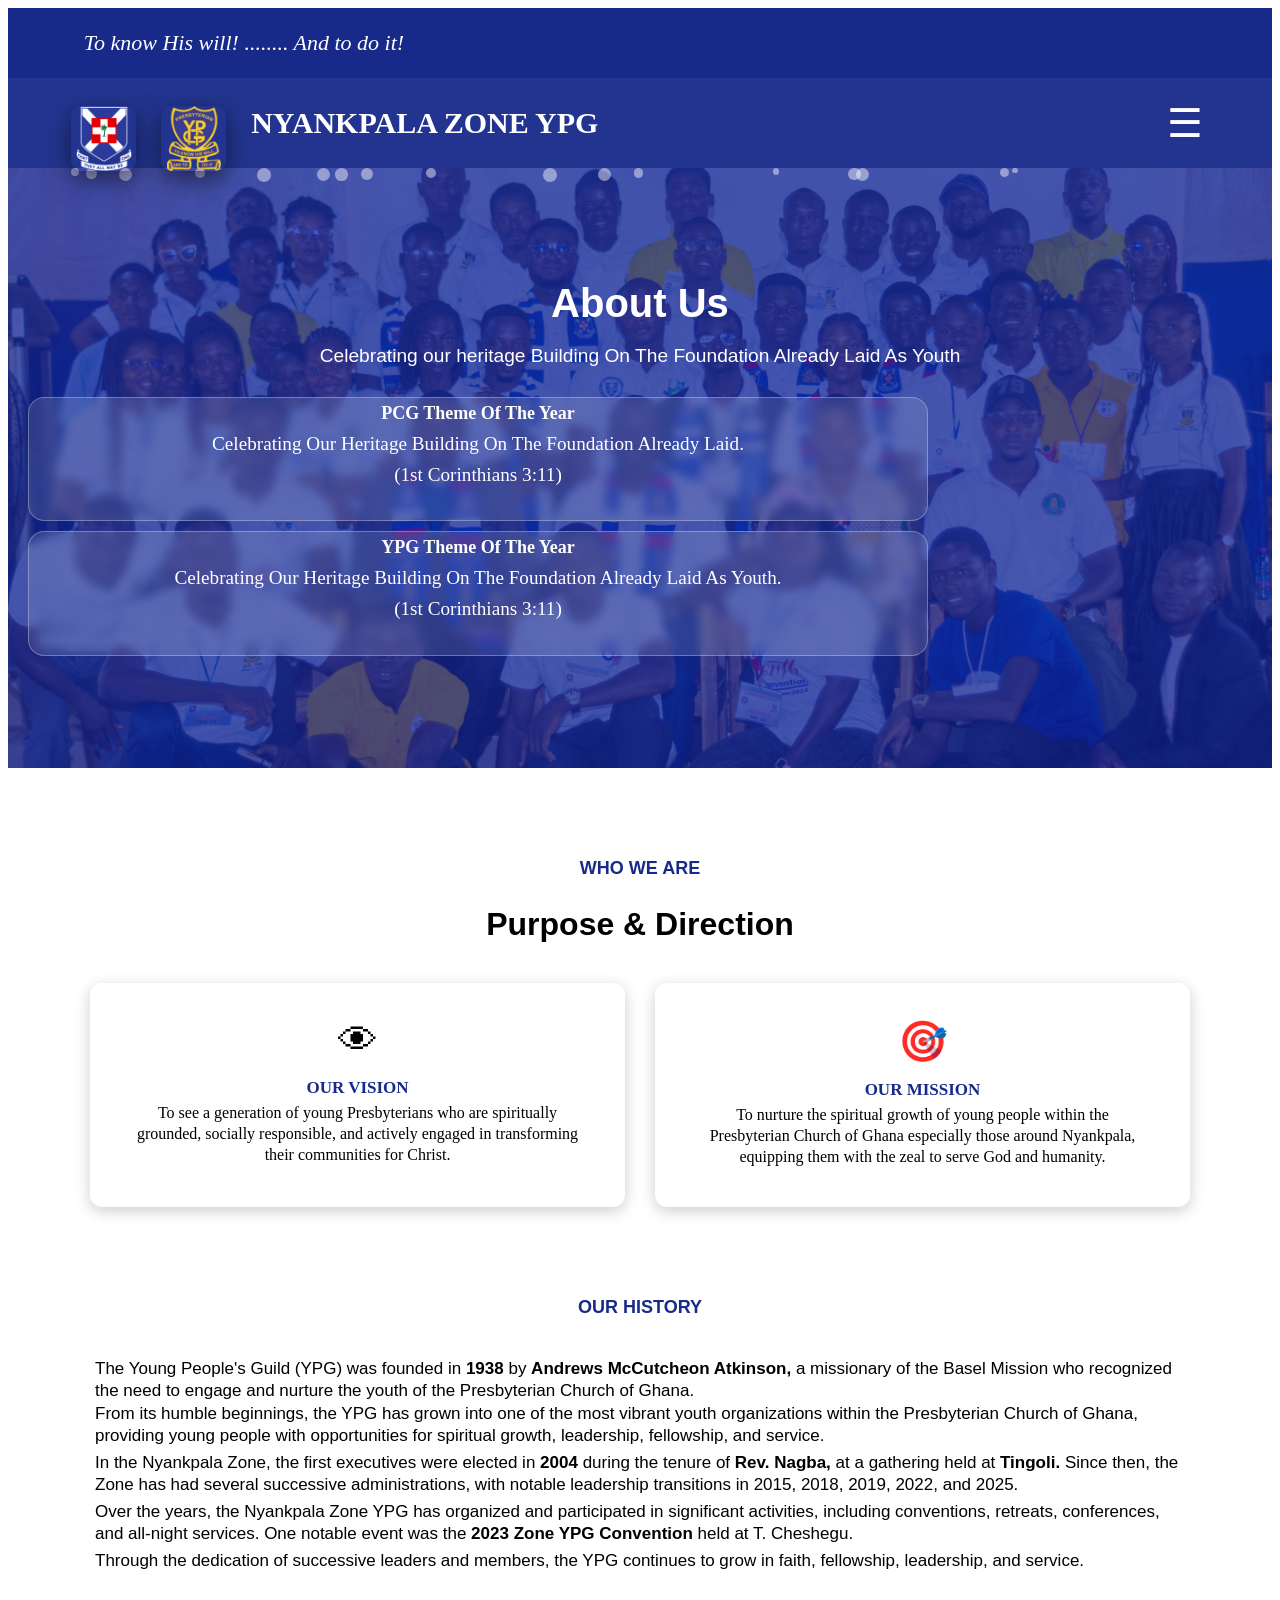
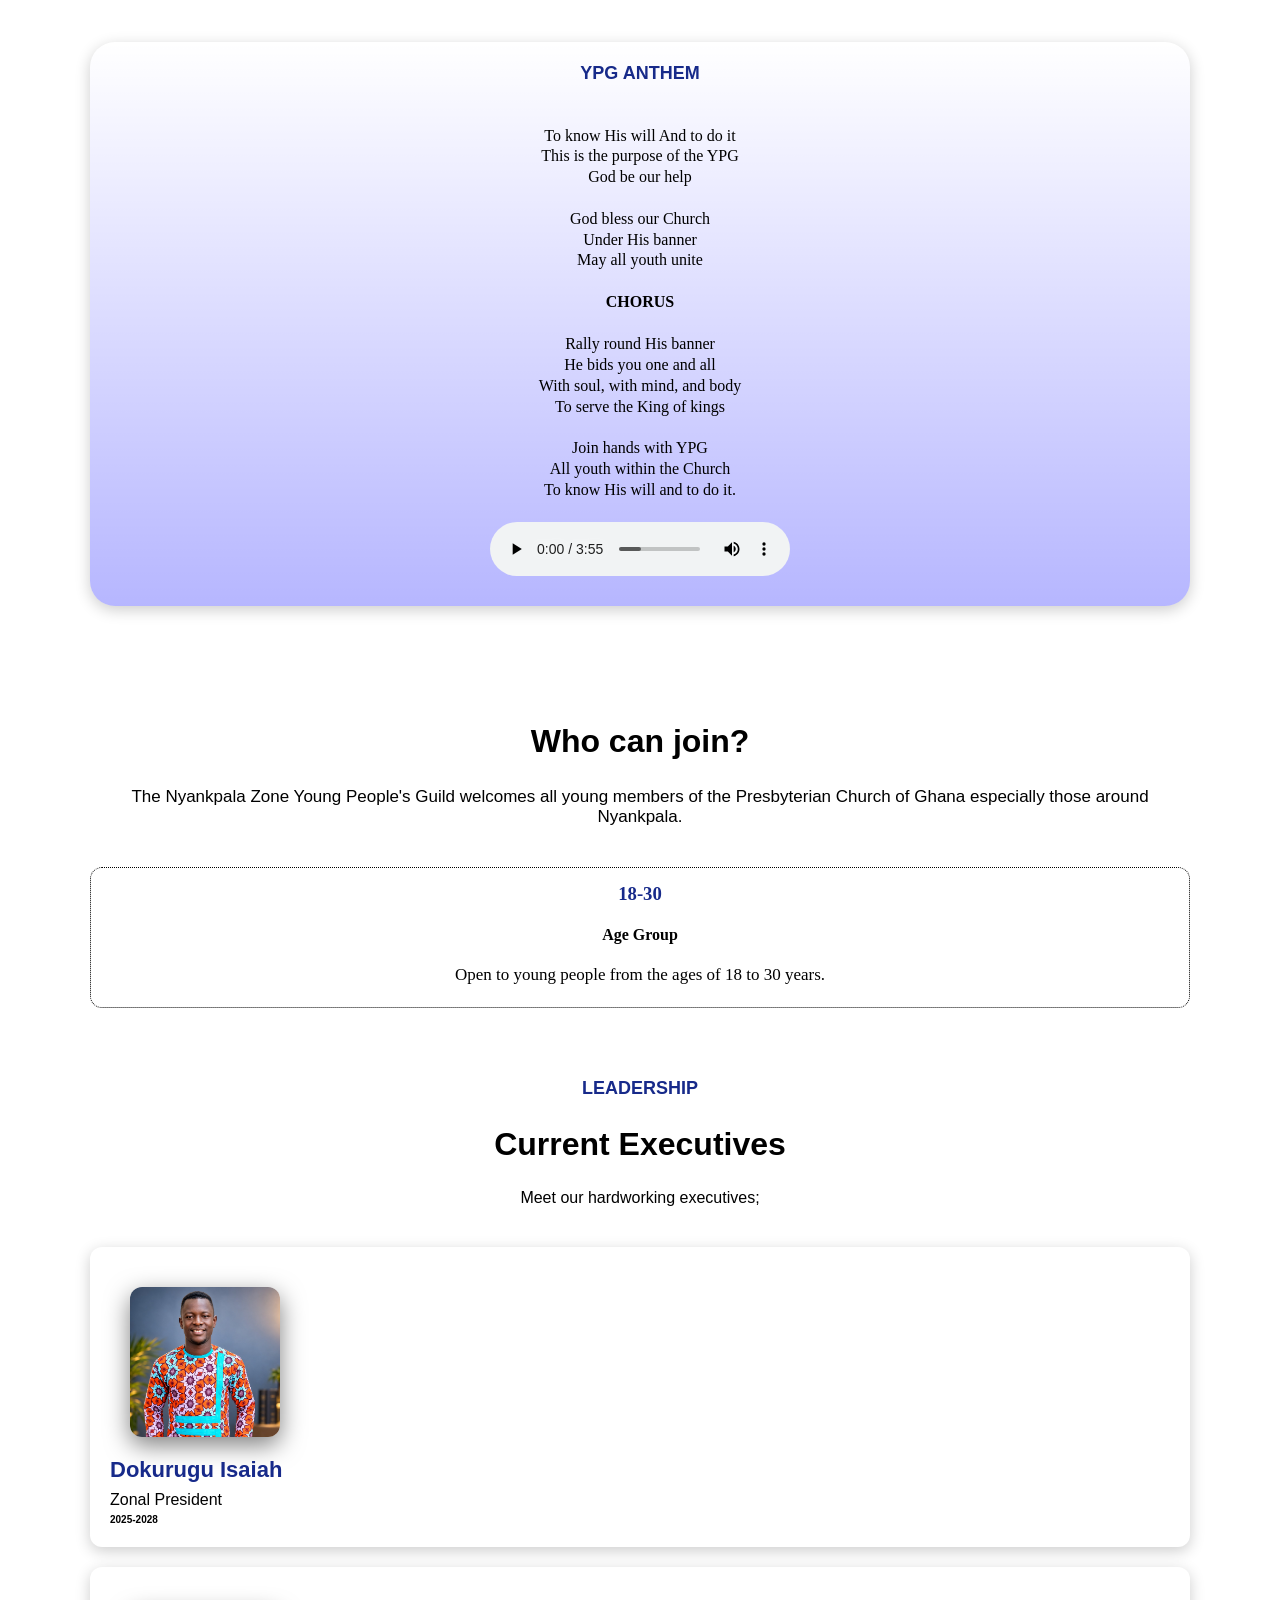
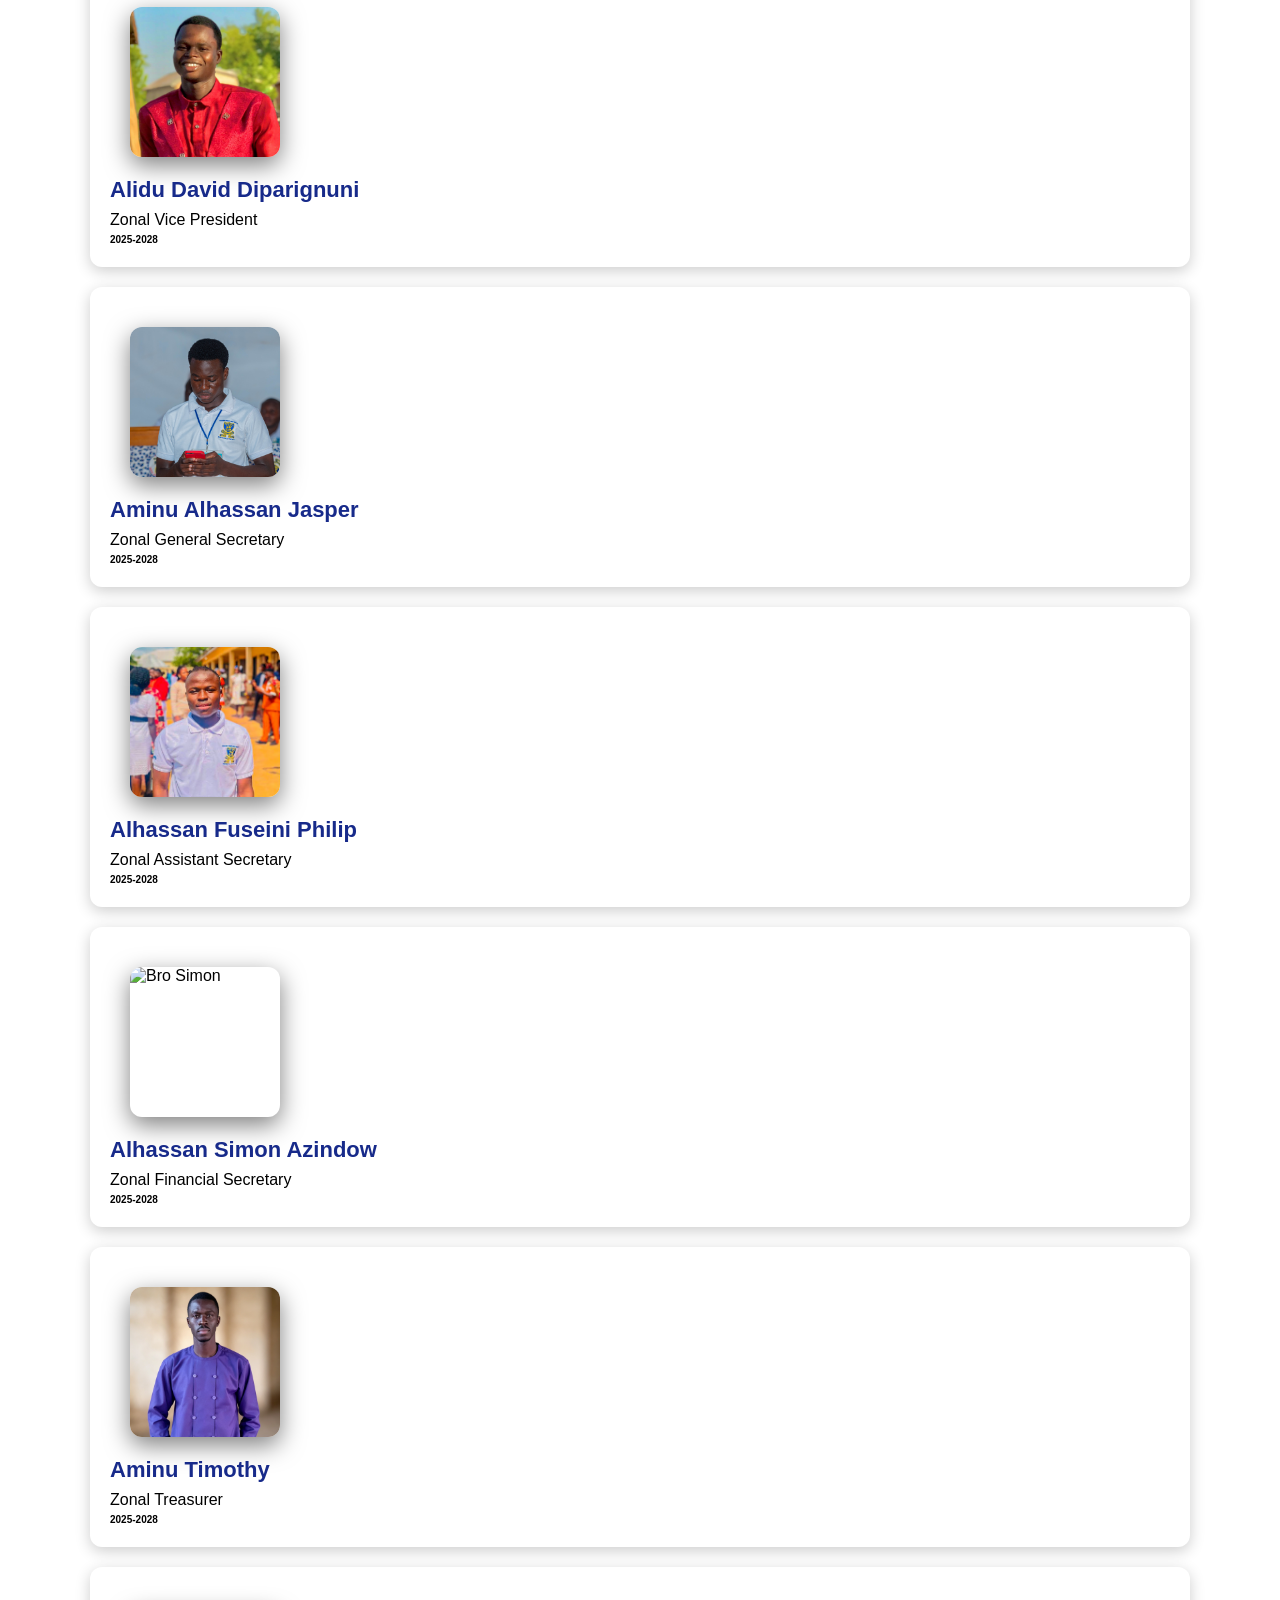
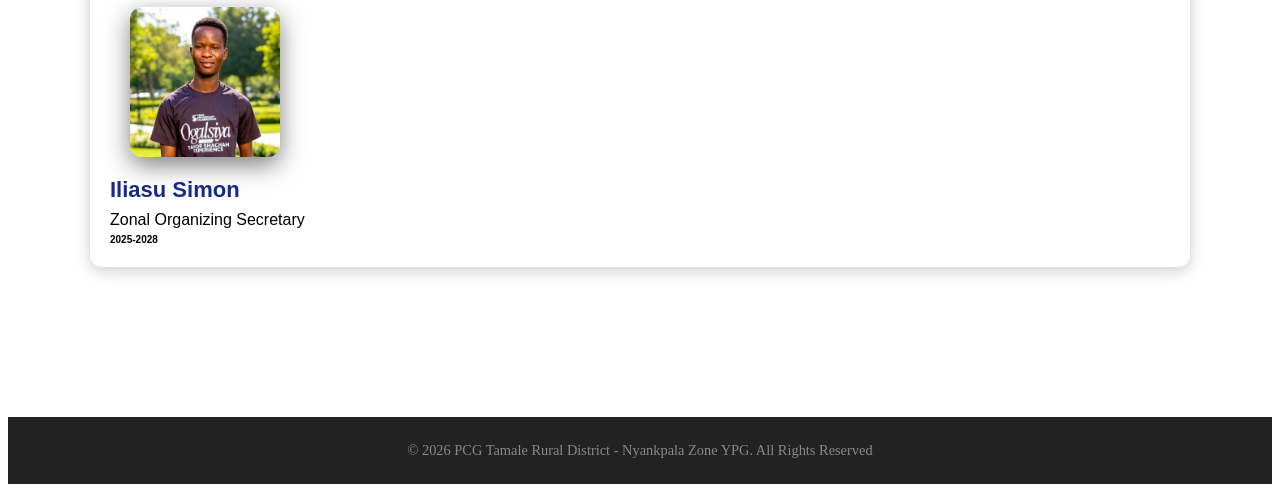
==== commit 2703c793: "changes" ====
--- a/about.html
+++ b/about.html
@@ -249,7 +249,7 @@
                 </div>
 
                 <div class="leaders-grid">
-                    <img src="leaders pics/Fibky.jpg" alt="Bro Simon">
+                    <img src="" alt="Bro Simon">
                     
                     <div class="leader-info">
                         <h2>Alhassan Simon Azindow</h2>
--- a/style.css
+++ b/style.css
@@ -690,7 +690,7 @@
     margin-top: 50px;
 }
 .leaders-grid {
-    display: flex;
+    display: block;
     align-items: center;
     gap: 30px;
     background: white;
@@ -698,6 +698,8 @@
     margin-bottom: 20px;
     border-radius: 12px;
     box-shadow: 0 4px 15px rgba(0, 0, 0, 0.20);
+    min-width: 0;
+    flex-wrap: wrap;
 }
 .leaders-grid img {
     width: 150px;
@@ -711,11 +713,20 @@
     margin: 0 0 8px;
     color: #172a8a;
     font-size: 22px;
+    max-width: 100%;
+    overflow-wrap: anywhere;
 }
 .leader-info p {
     margin: 0;
     color: black;
     font-size: 16px;
+    max-width: 100%;
+    overflow-wrap: anywhere;
+}
+.leader-info {
+    flex: 1;
+    min-width: 0;
+    overflow-wrap: anywhere;
 }
 
 /*ENTRANCE ANIMATION*/
@@ -871,11 +882,25 @@
 .message-section input, .message-section textarea {
     width: 100%;
     padding: 12px;
-    margin: 8px 0;
+    margin-top: 8px;
     box-sizing: border-box;
-    border: 1px solid #ddd;
+    border: 1px solid #ffffff;
     border-radius: 6px;
-    font: inherit;
+    background: #fff;
+    color: #333;
+    font-size: 15px;
+    font-family: inherit;
+    box-shadow: 0 2px 4px rgba(0, 0, 0, 0.2);
+    transition: border-color 0.3s, box-shadow 0.3s;
+}
+.message-section input:focus, .message-section textarea:focus {
+    outline: none;
+    border-color: #172a8a;
+    box-shadow: 0 0 0 3px rgba(23, 42, 138, 0.1);
+}
+.message-section textarea {
+    resize: vertical;
+    margin-top: 20px;
 }
 .message-section button {
     width: 100%;
@@ -883,8 +908,13 @@
     background: #172a8a;
     color: white;
     border: none;
+    margin-top: 10px;
     border-radius: 6px;
     cursor: pointer;
+}
+#contact-form p {
+    text-align: left;
+    margin: 10px;
 }
 
 /*EVENTS CSS*/
@@ -1003,6 +1033,21 @@
     padding-left: 10px;
 }
 
+.success-popup {
+    position: fixed;
+    top: 5px;
+    right: 5px;
+    left: auto;
+    transform: none;
+    background: #198754;
+    color: white !important;
+    padding: 14px 20px;
+    border-radius: 8px;
+    z-index: 2147483647;
+    width: max-content;
+    max-width: calc(100vw - 20px);
+    box-shadow: 0 4px 12px rgba(0, 0, 0, 0.3);
+}
 
 /*PHONE RESPONSIVE*/
 * {
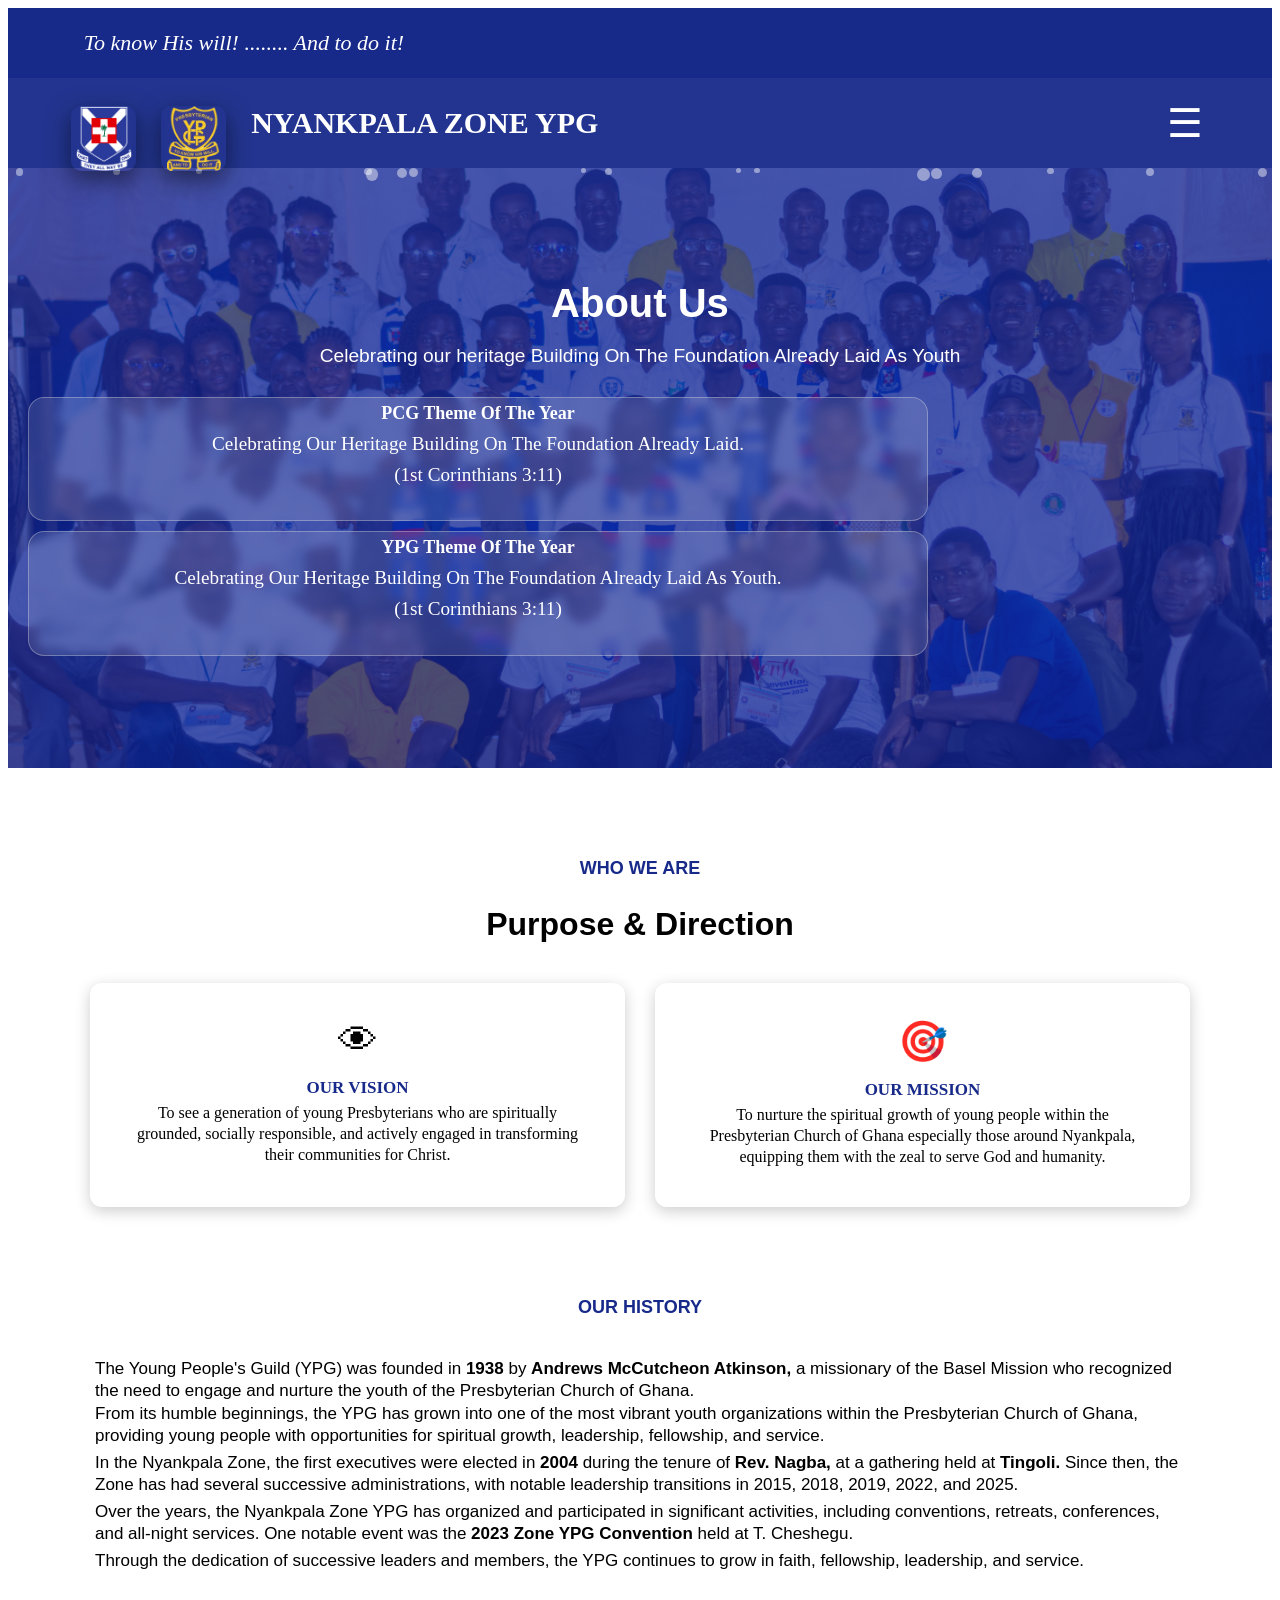
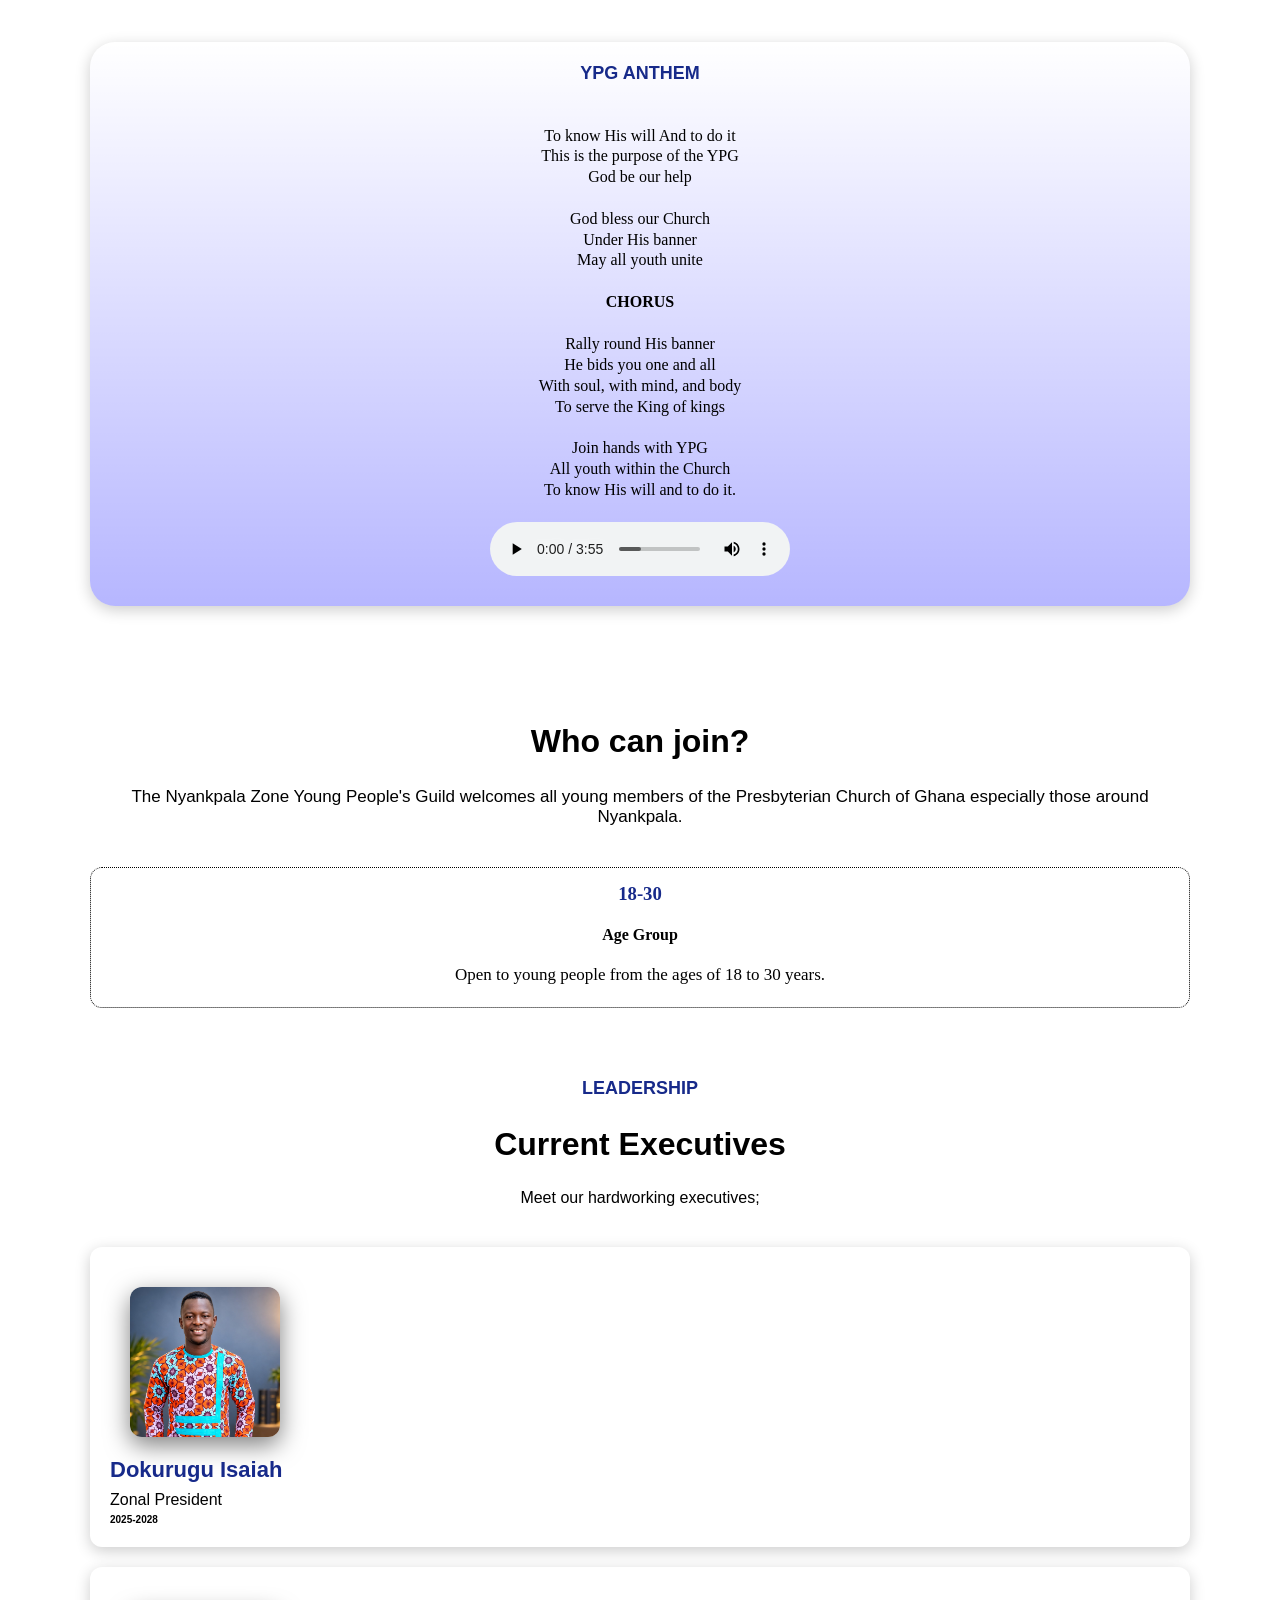
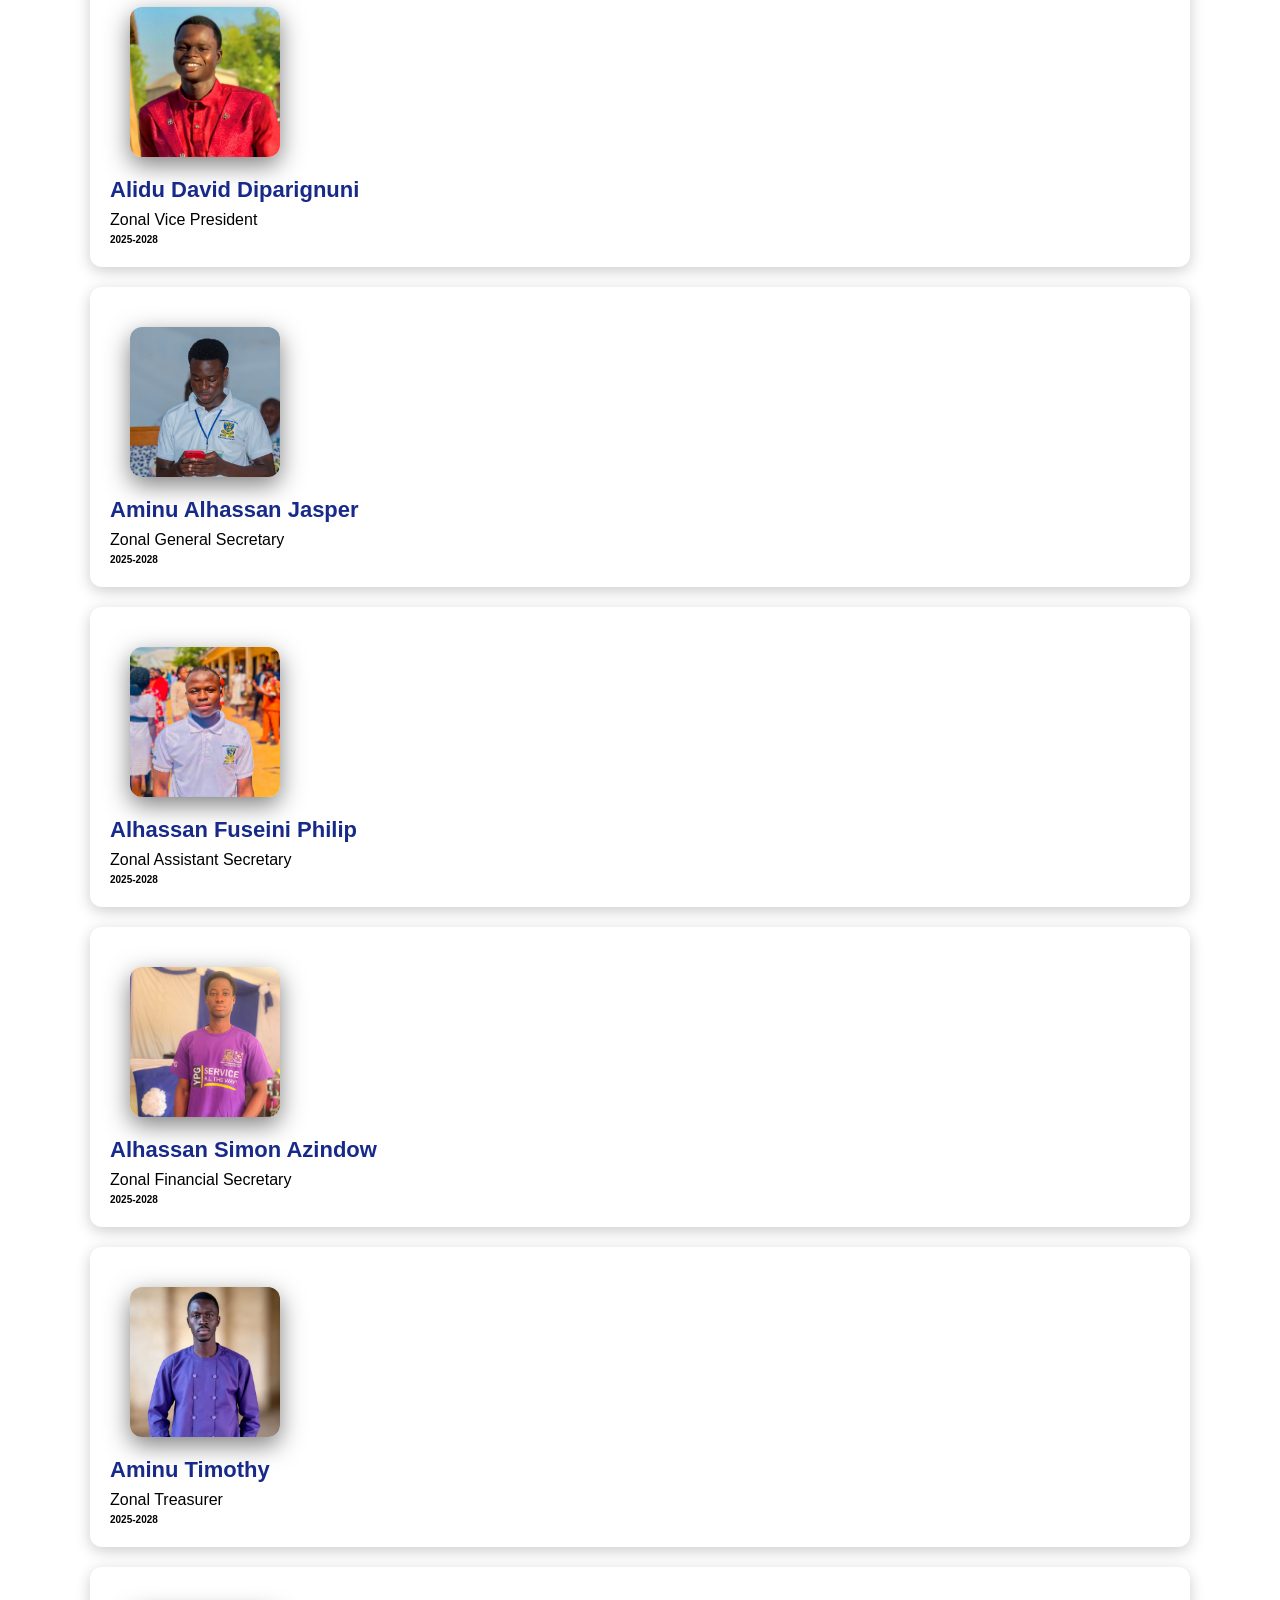
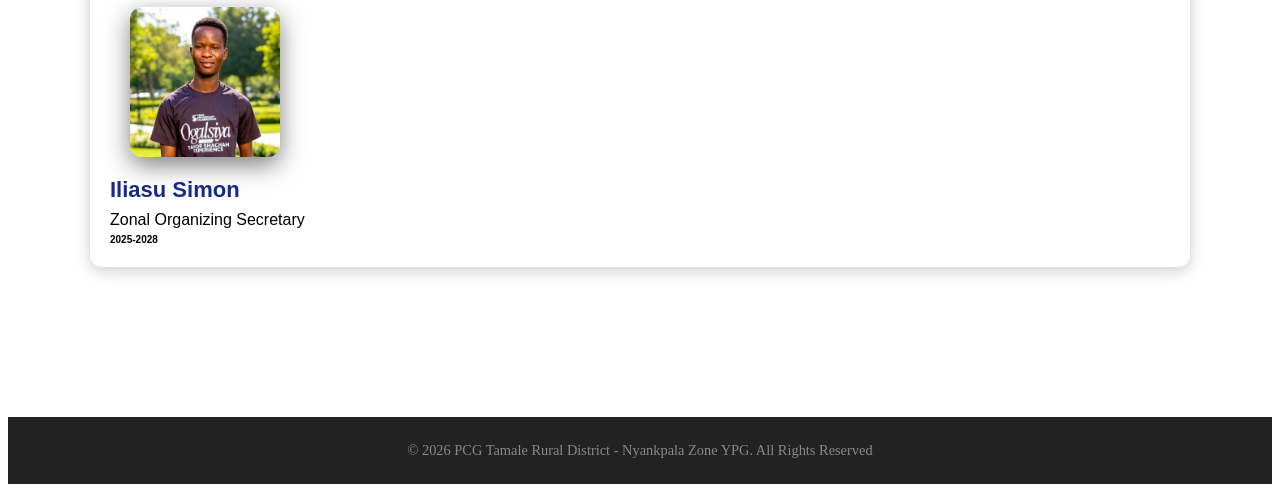
==== commit ea1f6b50: "final" ====
--- a/about.html
+++ b/about.html
@@ -249,7 +249,7 @@
                 </div>
 
                 <div class="leaders-grid">
-                    <img src="" alt="Bro Simon">
+                    <img src="leaders pics/Azindoo.JPG" alt="Bro Simon">
                     
                     <div class="leader-info">
                         <h2>Alhassan Simon Azindow</h2>
--- a/style.css
+++ b/style.css
@@ -431,8 +431,12 @@
 .announcement-box {
     border: 2px solid black;
     border-radius: 5px;
-    text-align: center;
-    font-family: arial;
+    text-align: left;
+    font-family: verdana;
+    padding: 10px;
+}
+.announcement-box li {
+    margin-bottom: 12px;
 }
 #announcement {
     font-family: verdana;
